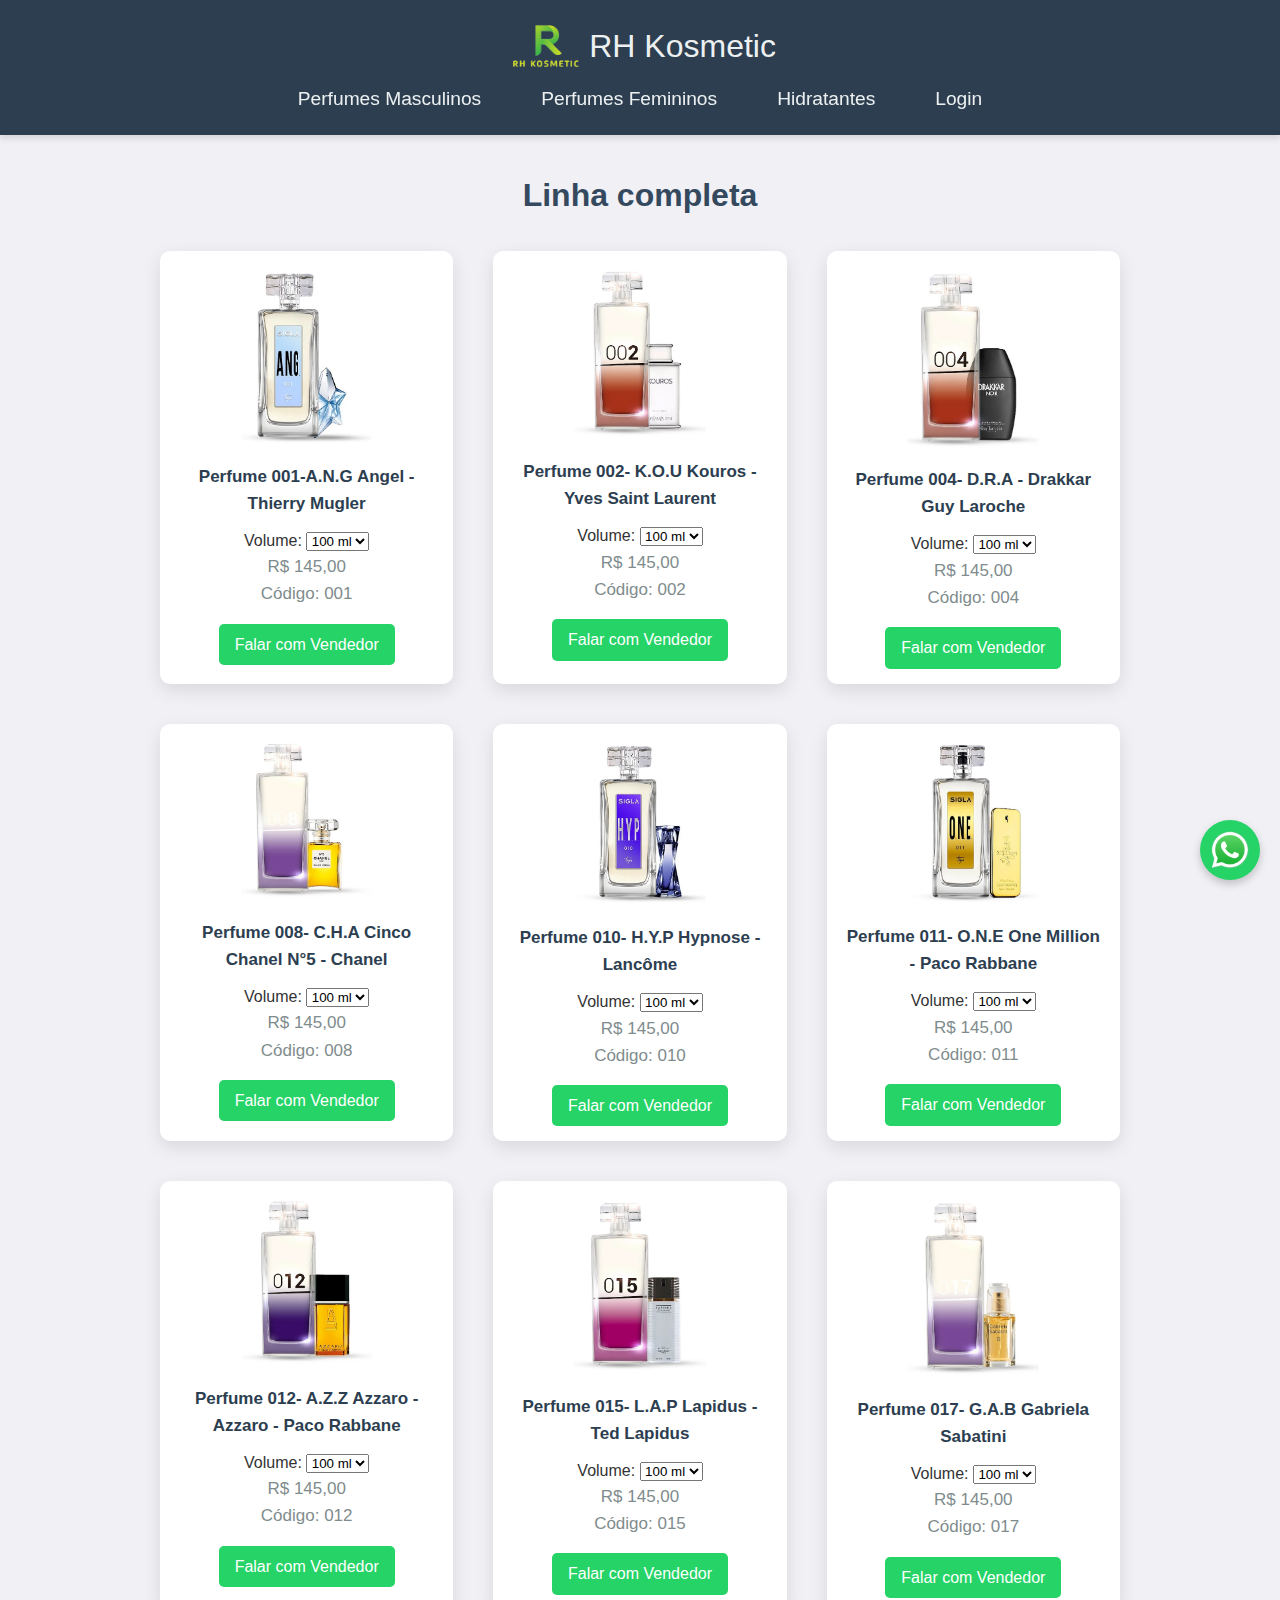
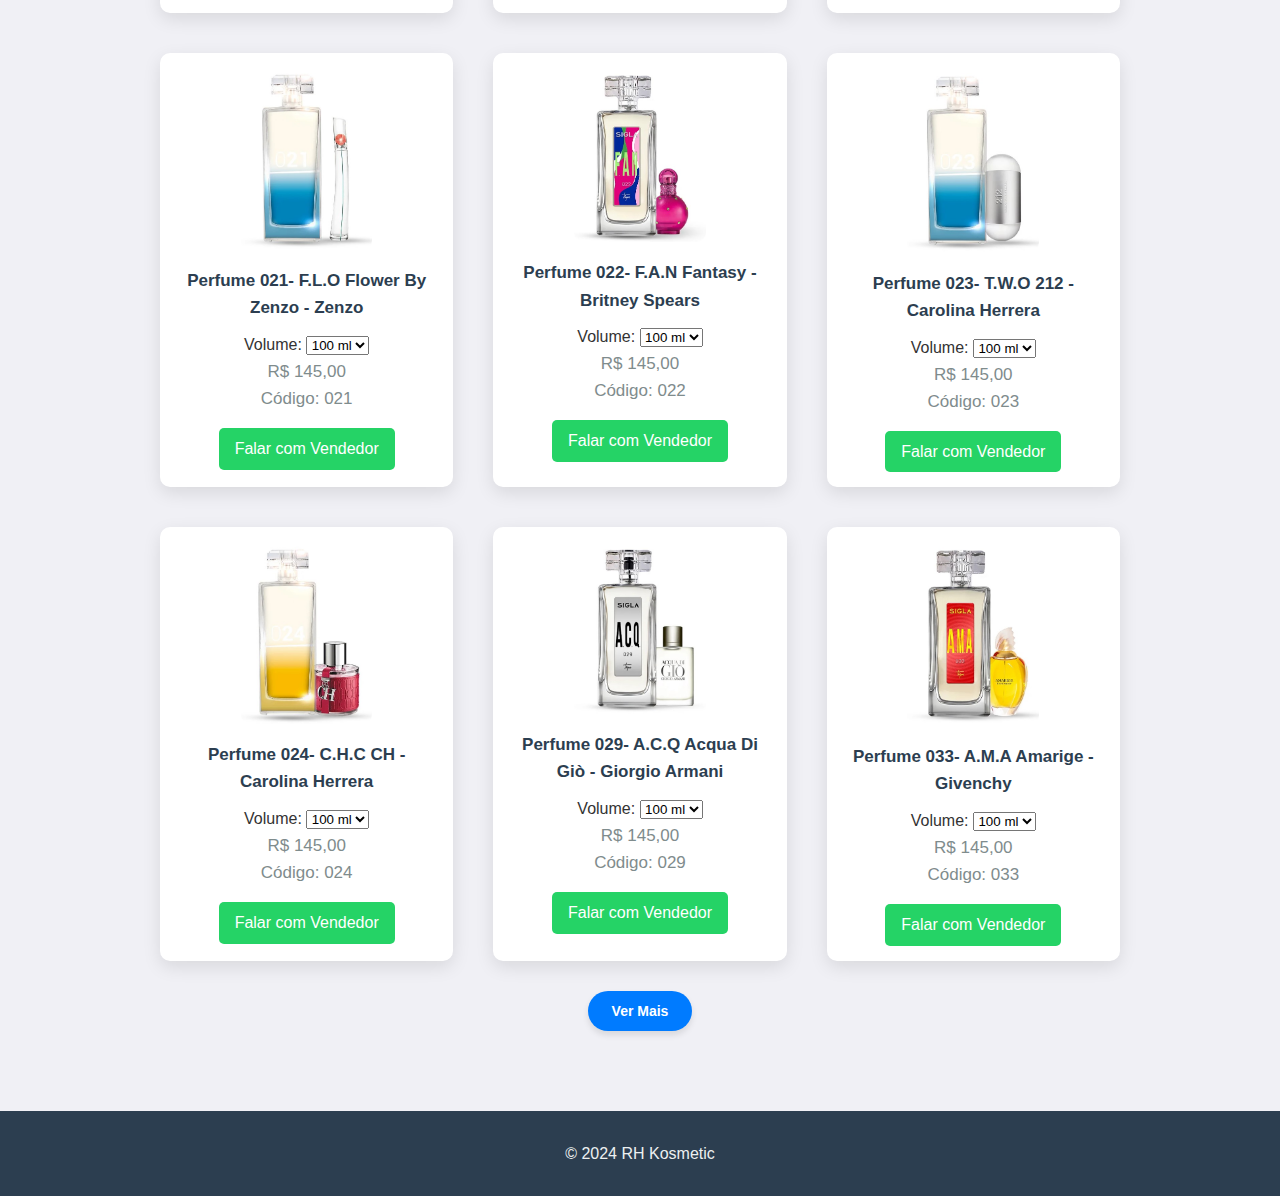
==== src/main/resources/static/index.html @ b96029eb "Primeira etapa - Cadastro de usuários" ====
<!DOCTYPE html>
<html lang="pt-BR">
<head>
    <meta charset="UTF-8">
    <meta name="viewport" content="width=device-width, initial-scale=1.0">
    <title>RH Kosmetics</title>
    <link rel="stylesheet" href="css/style.css">
    <link rel="shortcut icon" href="imagens/logo.png" type="image/x-icon">

</head>
<body>
    <header>
        <div class="logo-container">
            <img src="imagens/logo.png" alt="Logo" class="logo">
            <span class="text">RH Kosmetic</span>
        </div>
        
        <nav>
            <ul>
                <li>
                    <a href="#" class="dropdown">Perfumes Masculinos</a>
                    <ul class="dropdown-content">
                        <li><a href="masculino55.html" target="_self">55 ml</a></li>
                        <li><a href="masculino100.html" target="_self">100 ml</a></li>
                    </ul>
                </li>
                <li>
                    <a href="#" class="dropdown">Perfumes Femininos</a>
                    <ul class="dropdown-content">
                        <li><a href="feminino55.html" target="_self">55 ml</a></li>
                        <li><a href="feminino100.html" target="_self">100 ml</a></li>
                    </ul>
                </li>
                <li><a href="hidratantes.html" target="_blank">Hidratantes</a></li>

                <li><a href="login.html" target="_blank">Login</a></li>
            </ul>
        </nav>
    </header>

    <section id="mais-vendidos">
        <h2>Linha completa</h2>
        <div class="produtocontainer" id="produtos">
            <div class="produto" data-nome="Perfume 001-A.N.G Angel -Thierry Mugler">
                <img src="imagens/001-Angel.jpg" alt="Perfume 001-A.N.G Angel -Thierry Mugler">
                <h3>Perfume 001-A.N.G Angel -Thierry Mugler</h3>
                
                <label for="volume001-A.N.G Angel -Thierry Mugler">Volume:</label>
                <select id="volume001-A.N.G Angel -Thierry Mugler" onchange="atualizarPreco('preco001-A.N.G Angel -Thierry Mugler', this.value)">
                    <option value="95" style="text-align: center;">55 ml</option>
                    <option value="145" style="text-align: center;" selected>100 ml</option>
                </select>
                
                <p class="preco" id="preco001-A.N.G Angel -Thierry Mugler">R$ 145,00</p>
                <p>Código: 001</p>
                <a href="https://wa.me/5583987414640?text=Olá, tenho interesse no Perfume 001-A.N.G Angel -Thierry Mugler. Código 001." target="_blank" class="whatsapp-btn">Falar com Vendedor</a>
            </div>
    
            <div class="produto" data-nome="Perfume 002- K.O.U Kouros - Yves Saint Laurent">
                <img src="imagens/002-Kouros.jpg" alt="Perfume 002- K.O.U Kouros - Yves Saint Laurent">
                <h3>Perfume 002- K.O.U Kouros - Yves Saint Laurent</h3>
                
                <label for="volume002- K.O.U Kouros - Yves Saint Laurent">Volume:</label>
                <select id="volume002- K.O.U Kouros - Yves Saint Laurent" onchange="atualizarPreco('preco002- K.O.U Kouros - Yves Saint Laurent', this.value)">
                    <option value="95" style="text-align: center;">55 ml</option>
                    <option value="145" style="text-align: center;" selected>100 ml</option>
                </select>
                
                <p class="preco" id="preco002- K.O.U Kouros - Yves Saint Laurent">R$ 145,00</p>
                <p>Código: 002</p>
                <a href="https://wa.me/5583987414640?text=Olá, tenho interesse no Perfume 002- K.O.U Kouros - Yves Saint Laurent. Código 002." target="_blank" class="whatsapp-btn">Falar com Vendedor</a>
            </div>
    
            <div class="produto" data-nome="Perfume 004- D.R.A  - Drakkar Guy Laroche">
                <img src="imagens/004-Drakkar.jpg" alt="Perfume 004- D.R.A  - Drakkar Guy Laroche">
                <h3>Perfume 004- D.R.A  - Drakkar Guy Laroche</h3>
                
                <label for="volume004- D.R.A  - Drakkar Guy Laroche">Volume:</label>
                <select id="volume004- D.R.A  - Drakkar Guy Laroche" onchange="atualizarPreco('preco004- D.R.A  - Drakkar Guy Laroche', this.value)">
                    <option value="95" style="text-align: center;">55 ml</option>
                    <option value="145" style="text-align: center;" selected>100 ml</option>
                </select>
                
                <p class="preco" id="preco004- D.R.A  - Drakkar Guy Laroche">R$ 145,00</p>
                <p>Código: 004</p>
                <a href="https://wa.me/5583987414640?text=Olá, tenho interesse no Perfume 004- D.R.A  - Drakkar Guy Laroche. Código 004." target="_blank" class="whatsapp-btn">Falar com Vendedor</a>
            </div>
    
            <div class="produto" data-nome="Perfume 008- C.H.A Cinco Chanel N°5 - Chanel">
                <img src="imagens/008-Chanel.jpg" alt="Perfume 008- C.H.A Cinco Chanel N°5 - Chanel">
                <h3>Perfume 008- C.H.A Cinco Chanel N°5 - Chanel</h3>
                
                <label for="volume008- C.H.A Cinco Chanel N°5 - Chanel">Volume:</label>
                <select id="volume008- C.H.A Cinco Chanel N°5 - Chanel" onchange="atualizarPreco('preco008- C.H.A Cinco Chanel N°5 - Chanel', this.value)">
                    <option value="95" style="text-align: center;">55 ml</option>
                    <option value="145" style="text-align: center;" selected>100 ml</option>
                </select>
                
                <p class="preco" id="preco008- C.H.A Cinco Chanel N°5 - Chanel">R$ 145,00</p>
                <p>Código: 008</p>
                <a href="https://wa.me/5583987414640?text=Olá, tenho interesse no Perfume 008- C.H.A Cinco Chanel N°5 - Chanel. Código 008." target="_blank" class="whatsapp-btn">Falar com Vendedor</a>
            </div>
    
            <div class="produto" data-nome="Perfume 010- H.Y.P Hypnose - Lancôme">
                <img src="imagens/010-Hypnose.jpg" alt="Perfume 010- H.Y.P Hypnose - Lancôme">
                <h3>Perfume 010- H.Y.P Hypnose - Lancôme</h3>
                
                <label for="volume010- H.Y.P Hypnose - Lancôme">Volume:</label>
                <select id="volume010- H.Y.P Hypnose - Lancôme" onchange="atualizarPreco('preco010- H.Y.P Hypnose - Lancôme', this.value)">
                    <option value="95" style="text-align: center;">55 ml</option>
                    <option value="145" style="text-align: center;" selected>100 ml</option>
                </select>
                
                <p class="preco" id="preco010- H.Y.P Hypnose - Lancôme">R$ 145,00</p>
                <p>Código: 010</p>
                <a href="https://wa.me/5583987414640?text=Olá, tenho interesse no Perfume 010- H.Y.P Hypnose - Lancôme. Código 010." target="_blank" class="whatsapp-btn">Falar com Vendedor</a>
            </div>
    
            <div class="produto" data-nome="Perfume 011- O.N.E One Million - Paco Rabbane">
                <img src="imagens/011-Million.jpg" alt="Perfume 011- O.N.E One Million - Paco Rabbane">
                <h3>Perfume 011- O.N.E One Million - Paco Rabbane</h3>
                
                <label for="volume011- O.N.E One Million - Paco Rabbane">Volume:</label>
                <select id="volume011- O.N.E One Million - Paco Rabbane" onchange="atualizarPreco('preco011- O.N.E One Million - Paco Rabbane', this.value)">
                    <option value="95" style="text-align: center;">55 ml</option>
                    <option value="145" style="text-align: center;" selected>100 ml</option>
                </select>
                
                <p class="preco" id="preco011- O.N.E One Million - Paco Rabbane">R$ 145,00</p>
                <p>Código: 011</p>
                <a href="https://wa.me/5583987414640?text=Olá, tenho interesse no Perfume 011- O.N.E One Million - Paco Rabbane. Código 011." target="_blank" class="whatsapp-btn">Falar com Vendedor</a>
            </div>

            <div class="produto" data-nome="Perfume 012- A.Z.Z Azzaro - Azzaro">
                <img src="imagens/012-Azzaro.jpg" alt="Perfume 012- A.Z.Z Azzaro - Azzaro">
                <h3>Perfume 012- A.Z.Z Azzaro - Azzaro - Paco Rabbane</h3>
                
                <label for="volume012- A.Z.Z Azzaro - Azzaro - Paco Rabbane">Volume:</label>
                <select id="volume012- A.Z.Z Azzaro - Azzaro - Paco Rabbane" onchange="atualizarPreco('preco012- A.Z.Z Azzaro - Azzaro - Paco Rabbane', this.value)">
                    <option value="95" style="text-align: center;">55 ml</option>
                    <option value="145" style="text-align: center;" selected>100 ml</option>
                </select>
                
                <p class="preco" id="preco012- A.Z.Z Azzaro - Azzaro">R$ 145,00</p>
                <p>Código: 012</p>
                <a href="https://wa.me/5583987414640?text=Olá, tenho interesse no Perfume 012- A.Z.Z Azzaro - Azzaro. Código 012." target="_blank" class="whatsapp-btn">Falar com Vendedor</a>
            </div>

            <div class="produto" data-nome="Perfume 015- L.A.P Lapidus - Ted Lapidus">
                <img src="imagens/015-lapidus.jpg" alt="Perfume 015- L.A.P Lapidus - Ted Lapidus">
                <h3>Perfume 015- L.A.P Lapidus - Ted Lapidus</h3>
                
                <label for="volume015- L.A.P Lapidus - Ted Lapidus">Volume:</label>
                <select id="volume015- L.A.P Lapidus - Ted Lapidus" onchange="atualizarPreco('preco015- L.A.P Lapidus - Ted Lapidus', this.value)">
                    <option value="95" style="text-align: center;">55 ml</option>
                    <option value="145" style="text-align: center;" selected>100 ml</option>
                </select>
                
                <p class="preco" id="preco015- L.A.P Lapidus - Ted Lapidus">R$ 145,00</p>
                <p>Código: 015</p>
                <a href="https://wa.me/5583987414640?text=Olá, tenho interesse no Perfume 015- L.A.P Lapidus - Ted Lapidus. Código 015." target="_blank" class="whatsapp-btn">Falar com Vendedor</a>
            </div>

            <div class="produto" data-nome="Perfume 017- G.A.B Gabriela Sabatini">
                <img src="imagens/017-Sabatini.jpg" alt="Perfume 017- G.A.B Gabriela Sabatini">
                <h3>Perfume 017- G.A.B Gabriela Sabatini</h3>
                
                <label for="volume017- G.A.B Gabriela Sabatini">Volume:</label>
                <select id="volume017- G.A.B Gabriela Sabatini" onchange="atualizarPreco('preco017- G.A.B Gabriela Sabatini', this.value)">
                    <option value="95" style="text-align: center;">55 ml</option>
                    <option value="145" style="text-align: center;" selected>100 ml</option>
                </select>
                
                <p class="preco" id="preco017- G.A.B Gabriela Sabatini">R$ 145,00</p>
                <p>Código: 017</p>
                <a href="https://wa.me/5583987414640?text=Olá, tenho interesse no Perfume 017- G.A.B Gabriela Sabatini. Código 017." target="_blank" class="whatsapp-btn">Falar com Vendedor</a>
            </div>

            <div class="produto" data-nome="Perfume 021- F.L.O Flower By Zenzo - Zenzo">
                <img src="imagens/021-Flower.jpg" alt="Perfume 021- F.L.O Flower By Zenzo - Zenzo">
                <h3>Perfume 021- F.L.O Flower By Zenzo - Zenzo</h3>
                
                <label for="volume021- F.L.O Flower By Zenzo - Zenzo">Volume:</label>
                <select id="volume021- F.L.O Flower By Zenzo - Zenzo" onchange="atualizarPreco('preco021- F.L.O Flower By Zenzo - Zenzo', this.value)">
                    <option value="95" style="text-align: center;">55 ml</option>
                    <option value="145" style="text-align: center;" selected>100 ml</option>
                </select>
                
                <p class="preco" id="preco021- F.L.O Flower By Zenzo - Zenzo">R$ 145,00</p>
                <p>Código: 021</p>
                <a href="https://wa.me/5583987414640?text=Olá, tenho interesse no Perfume 021- F.L.O Flower By Zenzo - Zenzo. Código 021." target="_blank" class="whatsapp-btn">Falar com Vendedor</a>
            </div>

            <div class="produto" data-nome="Perfume 022- F.A.N Fantasy - Britney Spears">
                <img src="imagens/022-Fantasy.jpg" alt="Perfume 022- F.A.N Fantasy - Britney Spears">
                <h3>Perfume 022- F.A.N Fantasy - Britney Spears</h3>
                
                <label for="volume022- F.A.N Fantasy - Britney Spears">Volume:</label>
                <select id="volume022- F.A.N Fantasy - Britney Spears" onchange="atualizarPreco('preco022- F.A.N Fantasy - Britney Spears', this.value)">
                    <option value="95" style="text-align: center;">55 ml</option>
                    <option value="145" style="text-align: center;" selected>100 ml</option>
                </select>
                
                <p class="preco" id="preco022- F.A.N Fantasy - Britney Spears">R$ 145,00</p>
                <p>Código: 022</p>
                <a href="https://wa.me/5583987414640?text=Olá, tenho interesse no Perfume 022- F.A.N Fantasy - Britney Spears. Código 022." target="_blank" class="whatsapp-btn">Falar com Vendedor</a>
            </div>

            <div class="produto" data-nome="Perfume 023- T.W.O 212 - Carolina Herrera">
                <img src="imagens/023-Ch212.jpg" alt="Perfume 023- T.W.O 212 - Carolina Herrera">
                <h3>Perfume 023- T.W.O 212 - Carolina Herrera</h3>
                
                <label for="volume023- T.W.O 212 - Carolina Herrera">Volume:</label>
                <select id="volume023- T.W.O 212 - Carolina Herrera" onchange="atualizarPreco('preco023- T.W.O 212 - Carolina Herrera', this.value)">
                    <option value="95" style="text-align: center;">55 ml</option>
                    <option value="145" style="text-align: center;" selected>100 ml</option>
                </select>
                
                <p class="preco" id="preco023- T.W.O 212 - Carolina Herrera">R$ 145,00</p>
                <p>Código: 023</p>
                <a href="https://wa.me/5583987414640?text=Olá, tenho interesse no Perfume 023- T.W.O 212 - Carolina Herrera. Código 023." target="_blank" class="whatsapp-btn">Falar com Vendedor</a>
            </div>


            <div class="produto" data-nome="Perfume 024- C.H.C CH - Carolina Herrera">
                <img src="imagens/024-CH.jpg" alt="Perfume 024- C.H.C CH - Carolina Herrera">
                <h3>Perfume 024- C.H.C CH - Carolina Herrera</h3>
                
                <label for="volume024- C.H.C CH - Carolina Herrera">Volume:</label>
                <select id="volume024- C.H.C CH - Carolina Herrera" onchange="atualizarPreco('preco024- C.H.C CH - Carolina Herrera', this.value)">
                    <option value="95" style="text-align: center;">55 ml</option>
                    <option value="145" style="text-align: center;" selected>100 ml</option>
                </select>
                
                <p class="preco" id="preco024- C.H.C CH - Carolina Herrera">R$ 145,00</p>
                <p>Código: 024</p>
                <a href="https://wa.me/5583987414640?text=Olá, tenho interesse no Perfume 024- C.H.C CH - Carolina Herrera. Código 024." target="_blank" class="whatsapp-btn">Falar com Vendedor</a>
            </div>


            <div class="produto" data-nome="Perfume 029- A.C.Q Acqua Di Giò - Giorgio Armani">
                <img src="imagens/029-Acqua.jpg" alt="Perfume 029- A.C.Q Acqua Di Giò - Giorgio Armani">
                <h3>Perfume 029- A.C.Q Acqua Di Giò - Giorgio Armani</h3>
                
                <label for="volume029- A.C.Q Acqua Di Giò - Giorgio Armani">Volume:</label>
                <select id="volume029- A.C.Q Acqua Di Giò - Giorgio Armani" onchange="atualizarPreco('preco029- A.C.Q Acqua Di Giò - Giorgio Armani', this.value)">
                    <option value="95" style="text-align: center;">55 ml</option>
                    <option value="145" style="text-align: center;" selected>100 ml</option>
                </select>
                
                <p class="preco" id="preco029- A.C.Q Acqua Di Giò - Giorgio Armani">R$ 145,00</p>
                <p>Código: 029</p>
                <a href="https://wa.me/5583987414640?text=Olá, tenho interesse no Perfume 029- A.C.Q Acqua Di Giò - Giorgio Armani. Código 029." target="_blank" class="whatsapp-btn">Falar com Vendedor</a>
            </div>

            <div class="produto" data-nome="Perfume 033- A.M.A Amarige -  Givenchy">
                <img src="imagens/033-Amarige.jpg" alt="Perfume 033- A.M.A Amarige -  Givenchy">
                <h3>Perfume 033- A.M.A Amarige -  Givenchy</h3>
                
                <label for="volume033- A.M.A Amarige -  Givenchy">Volume:</label>
                <select id="volume033- A.M.A Amarige -  Givenchy" onchange="atualizarPreco('preco033- A.M.A Amarige -  Givenchy', this.value)">
                    <option value="95" style="text-align: center;">55 ml</option>
                    <option value="145" style="text-align: center;" selected>100 ml</option>
                </select>
                
                <p class="preco" id="preco033- A.M.A Amarige -  Givenchy">R$ 145,00</p>
                <p>Código: 033</p>
                <a href="https://wa.me/5583987414640?text=Olá, tenho interesse no Perfume 033- A.M.A Amarige -  Givenchy. Código 033." target="_blank" class="whatsapp-btn">Falar com Vendedor</a>
            </div>

            <div class="produto" data-nome="Perfume 034- D.O.L Light Blue - Dolce & Gabbana">
                <img src="imagens/034-LightBlue.jpg" alt="Perfume 034- D.O.L Light Blue - Dolce & Gabbana">
                <h3>Perfume 034- D.O.L Light Blue - Dolce & Gabbana</h3>
                
                <label for="volume034- D.O.L Light Blue - Dolce & Gabbana">Volume:</label>
                <select id="volume034- D.O.L Light Blue - Dolce & Gabbana" onchange="atualizarPreco('preco034- D.O.L Light Blue - Dolce & Gabbana', this.value)">
                    <option value="95" style="text-align: center;">55 ml</option>
                    <option value="145" style="text-align: center;" selected>100 ml</option>
                </select>
                
                <p class="preco" id="preco034- D.O.L Light Blue - Dolce & Gabbana">R$ 145,00</p>
                <p>Código: 034</p>
                <a href="https://wa.me/5583987414640?text=Olá, tenho interesse no Perfume 034- D.O.L Light Blue - Dolce & Gabbana. Código 034." target="_blank" class="whatsapp-btn">Falar com Vendedor</a>
            </div>

            <div class="produto" data-nome="Perfume 036- M.A.L Vinturi - Malbec">
                <img src="imagens/036-Malbec.jpg" alt="Perfume 036- M.A.L Vinturi - Malbec">
                <h3>Perfume 036- M.A.L Vinturi - Malbec</h3>
                
                <label for="volume036- M.A.L Vinturi - Malbec">Volume:</label>
                <select id="volume036- M.A.L Vinturi - Malbec" onchange="atualizarPreco('preco036- M.A.L Vinturi - Malbec', this.value)">
                    <option value="95" style="text-align: center;">55 ml</option>
                    <option value="145" style="text-align: center;" selected>100 ml</option>
                </select>
                
                <p class="preco" id="preco036- M.A.L Vinturi - Malbec">R$ 145,00</p>
                <p>Código: 036</p>
                <a href="https://wa.me/5583987414640?text=Olá, tenho interesse no Perfume 036- M.A.L Vinturi - Malbec. Código 036." target="_blank" class="whatsapp-btn">Falar com Vendedor</a>
            </div>

            <div class="produto" data-nome="Perfume 037- C.K.O Ck one - Calvin Klein">
                <img src="imagens/037-CkOne.jpg" alt="Perfume037- C.K.O Ck one - Calvin Klein">
                <h3>Perfume 037- C.K.O Ck one - Calvin Klein</h3>
                
                <label for="volume037- C.K.O Ck one - Calvin Klein">Volume:</label>
                <select id="volume037- C.K.O Ck one - Calvin Klein" onchange="atualizarPreco('preco037- C.K.O Ck one - Calvin Klein', this.value)">
                    <option value="95" style="text-align: center;">55 ml</option>
                    <option value="145" style="text-align: center;" selected>100 ml</option>
                </select>
                
                <p class="preco" id="preco037- C.K.O Ck one - Calvin Klein">R$ 145,00</p>
                <p>Código: 037</p>
                <a href="https://wa.me/5583987414640?text=Olá, tenho interesse no Perfume 037- C.K.O Ck one - Calvin Klein. Código 037." target="_blank" class="whatsapp-btn">Falar com Vendedor</a>
            </div>

            <div class="produto" data-nome="Perfume 039- A.R.M Black Code - Giorgio Armani">
                <img src="imagens/039-BlackCode.jpg" alt="Perfume039- A.R.M Black Code - Giorgio Armani">
                <h3>Perfume 039- A.R.M Black Code - Giorgio Armani</h3>
                
                <label for="volume039- A.R.M Black Code - Giorgio Armani">Volume:</label>
                <select id="volume039- A.R.M Black Code - Giorgio Armani" onchange="atualizarPreco('preco039- A.R.M Black Code - Giorgio Armani', this.value)">
                    <option value="95" style="text-align: center;">55 ml</option>
                    <option value="145" style="text-align: center;" selected>100 ml</option>
                </select>
                
                <p class="preco" id="preco039- A.R.M Black Code - Giorgio Armani">R$ 145,00</p>
                <p>Código: 039</p>
                <a href="https://wa.me/5583987414640?text=Olá, tenho interesse no Perfume 039- A.R.M Black Code - Giorgio Armani. Código 039." target="_blank" class="whatsapp-btn">Falar com Vendedor</a>
            </div>

            <div class="produto" data-nome="Perfume 040- A.R.M Armani - Giorgio Armani">
                <img src="imagens/040-Armani.jpg" alt="Perfume040- A.R.M Armani - Giorgio Armani">
                <h3>Perfume 040- A.R.M Armani - Giorgio Armani</h3>
                
                <label for="volume040- A.R.M Armani - Giorgio Armani">Volume:</label>
                <select id="volume040- A.R.M Armani - Giorgio Armani" onchange="atualizarPreco('preco040- A.R.M Armani - Giorgio Armani', this.value)">
                    <option value="95" style="text-align: center;">55 ml</option>
                    <option value="145" style="text-align: center;" selected>100 ml</option>
                </select>
                
                <p class="preco" id="preco040- A.R.M Armani - Giorgio Armani">R$ 145,00</p>
                <p>Código: 040</p>
                <a href="https://wa.me/5583987414640?text=Olá, tenho interesse no Perfume 040- A.R.M Armani - Giorgio Armani. Código 040." target="_blank" class="whatsapp-btn">Falar com Vendedor</a>
            </div>

            <div class="produto" data-nome="Perfume 041- A.R.M Armani Code - Giorgio Armani">
                <img src="imagens/041-ArmaniCode.jpg" alt="Perfume041- A.R.M Armani Code - Giorgio Armani">
                <h3>Perfume 041- A.R.M Armani Code - Giorgio Armani</h3>
                
                <label for="volume041- A.R.M Armani Code - Giorgio Armani">Volume:</label>
                <select id="volume041- A.R.M Armani Code - Giorgio Armani" onchange="atualizarPreco('preco041- A.R.M Armani Code - Giorgio Armani', this.value)">
                    <option value="95" style="text-align: center;">55 ml</option>
                    <option value="145" style="text-align: center;" selected>100 ml</option>
                </select>
                
                <p class="preco" id="preco041- A.R.M Armani Code - Giorgio Armani">R$ 145,00</p>
                <p>Código: 041</p>
                <a href="https://wa.me/5583987414640?text=Olá, tenho interesse no Perfume 041- A.R.M Armani Code - Giorgio Armani. Código 041." target="_blank" class="whatsapp-btn">Falar com Vendedor</a>
            </div>

            <div class="produto" data-nome="Perfume 046- E.T.E Man Eternity - Calvin Klein">
                <img src="imagens/046-Eternity.jpg" alt="Perfume046- E.T.E Man Eternity - Calvin Klein">
                <h3>Perfume 046- E.T.E Man Eternity - Calvin Klein</h3>
                
                <label for="volume046- E.T.E Man Eternity - Calvin Klein">Volume:</label>
                <select id="volume046- E.T.E Man Eternity - Calvin Klein" onchange="atualizarPreco('preco046- E.T.E Man Eternity - Calvin Klein', this.value)">
                    <option value="95" style="text-align: center;">55 ml</option>
                    <option value="145" style="text-align: center;" selected>100 ml</option>
                </select>
                
                <p class="preco" id="preco046- E.T.E Man Eternity - Calvin Klein">R$ 145,00</p>
                <p>Código: 046</p>
                <a href="https://wa.me/5583987414640?text=Olá, tenho interesse no Perfume 046- E.T.E Man Eternity - Calvin Klein. Código 046." target="_blank" class="whatsapp-btn">Falar com Vendedor</a>
            </div>

            <div class="produto" data-nome="Perfume 047- A.N.I Animale - Animale">
                <img src="imagens/047-Animale.jpg" alt="Perfume047- A.N.I Animale - Animale">
                <h3>Perfume 047- A.N.I Animale - Animale</h3>
                
                <label for="volume047- A.N.I Animale - Animale">Volume:</label>
                <select id="volume047- A.N.I Animale - Animale" onchange="atualizarPreco('preco047- A.N.I Animale - Animale', this.value)">
                    <option value="95" style="text-align: center;">55 ml</option>
                    <option value="145" style="text-align: center;" selected>100 ml</option>
                </select>
                
                <p class="preco" id="preco047- A.N.I Animale - Animale">R$ 145,00</p>
                <p>Código: 047</p>
                <a href="https://wa.me/5583987414640?text=Olá, tenho interesse no Perfume 047- A.N.I Animale - Animale. Código 047." target="_blank" class="whatsapp-btn">Falar com Vendedor</a>
            </div>

            <div class="produto" data-nome="Perfume 048- B.O.S Boss - Hugo Boss">
                <img src="imagens/048-Boss.jpg" alt="Perfume048- B.O.S Boss - Hugo Boss">
                <h3>Perfume 048- B.O.S Boss - Hugo Boss</h3>
                
                <label for="volume048- B.O.S Boss - Hugo Boss">Volume:</label>
                <select id="volume048- B.O.S Boss - Hugo Boss" onchange="atualizarPreco('preco048- B.O.S Boss - Hugo Boss', this.value)">
                    <option value="95" style="text-align: center;">55 ml</option>
                    <option value="145" style="text-align: center;" selected>100 ml</option>
                </select>
                
                <p class="preco" id="preco048- B.O.S Boss - Hugo Boss">R$ 145,00</p>
                <p>Código: 048</p>
                <a href="https://wa.me/5583987414640?text=Olá, tenho interesse no Perfume 048- B.O.S Boss - Hugo Boss. Código 048." target="_blank" class="whatsapp-btn">Falar com Vendedor</a>
            </div>

            <div class="produto" data-nome="Perfume 049- P.O.L Polo Blue - Ralph Lauren">
                <img src="imagens/049-PoloBlue.jpg" alt="Perfume049- P.O.L Polo Blue - Ralph Lauren">
                <h3>Perfume 049- P.O.L Polo Blue - Ralph Lauren</h3>
                
                <label for="volume049- P.O.L Polo Blue - Ralph Lauren">Volume:</label>
                <select id="volume049- P.O.L Polo Blue - Ralph Lauren" onchange="atualizarPreco('preco049- P.O.L Polo Blue - Ralph Lauren', this.value)">
                    <option value="95" style="text-align: center;">55 ml</option>
                    <option value="145" style="text-align: center;" selected>100 ml</option>
                </select>
                
                <p class="preco" id="preco049- P.O.L Polo Blue - Ralph Lauren">R$ 145,00</p>
                <p>Código: 049</p>
                <a href="https://wa.me/5583987414640?text=Olá, tenho interesse no Perfume 049- P.O.L Polo Blue - Ralph Lauren. Código 049." target="_blank" class="whatsapp-btn">Falar com Vendedor</a>
            </div>

            <div class="produto" data-nome="Perfume 050- P.O.L Polo Sport - Ralph Lauren">
                <img src="imagens/050-PoloSport.jpg" alt="Perfume050- P.O.L Polo Sport - Ralph Lauren">
                <h3>Perfume 050- P.O.L Polo Sport - Ralph Lauren</h3>
                
                <label for="volume050- P.O.L Polo Sport - Ralph Lauren">Volume:</label>
                <select id="volume050- P.O.L Polo Sport - Ralph Lauren" onchange="atualizarPreco('preco050- P.O.L Polo Sport - Ralph Lauren', this.value)">
                    <option value="95" style="text-align: center;">55 ml</option>
                    <option value="145" style="text-align: center;" selected>100 ml</option>
                </select>
                
                <p class="preco" id="preco050- P.O.L Polo Sport - Ralph Lauren">R$ 145,00</p>
                <p>Código: 050</p>
                <a href="https://wa.me/5583987414640?text=Olá, tenho interesse no Perfume 050- P.O.L Polo Sport - Ralph Lauren. Código 050." target="_blank" class="whatsapp-btn">Falar com Vendedor</a>
            </div>

            <div class="produto" data-nome="Perfume 052- P.O.L Polo Red - Ralph Lauren">
                <img src="imagens/052-PoloRed.jpg" alt="Perfume052- P.O.L Polo Red - Ralph Lauren">
                <h3>Perfume 052- P.O.L Polo Red - Ralph Lauren</h3>
                
                <label for="volume052- P.O.L Polo Red - Ralph Lauren">Volume:</label>
                <select id="volume052- P.O.L Polo Red - Ralph Lauren" onchange="atualizarPreco('preco052- P.O.L Polo Red - Ralph Lauren', this.value)">
                    <option value="95" style="text-align: center;">55 ml</option>
                    <option value="145" style="text-align: center;" selected>100 ml</option>
                </select>
                
                <p class="preco" id="preco052- P.O.L Polo Red - Ralph Lauren">R$ 145,00</p>
                <p>Código: 052</p>
                <a href="https://wa.me/5583987414640?text=Olá, tenho interesse no Perfume 052- P.O.L Polo Red - Ralph Lauren. Código 052." target="_blank" class="whatsapp-btn">Falar com Vendedor</a>
            </div>


            <div class="produto" data-nome="Perfume 053- P.O.L Polo Verde - Ralph Lauren">
                <img src="imagens/053-PoloVerde.jpg" alt="Perfume053- P.O.L Polo Verde - Ralph Lauren">
                <h3>Perfume 053- P.O.L Polo Verde - Ralph Lauren</h3>
                
                <label for="volume053- P.O.L Polo Verde - Ralph Lauren">Volume:</label>
                <select id="volume053- P.O.L Polo Verde - Ralph Lauren" onchange="atualizarPreco('preco053- P.O.L Polo Verde - Ralph Lauren', this.value)">
                    <option value="95" style="text-align: center;">55 ml</option>
                    <option value="145" style="text-align: center;" selected>100 ml</option>
                </select>
                
                <p class="preco" id="preco052- P.O.L Polo Red - Ralph Lauren">R$ 145,00</p>
                <p>Código: 053</p>
                <a href="https://wa.me/5583987414640?text=Olá, tenho interesse no Perfume 053- P.O.L Polo Verde - Ralph Lauren. Código 053." target="_blank" class="whatsapp-btn">Falar com Vendedor</a>
            </div>



            <div class="produto" data-nome="Perfume 054- F.E.R Ferrari Black - Ferrari">
                <img src="imagens/054-FerrariBlack.jpg" alt="Perfume054- F.E.R Ferrari Black - Ferrari">
                <h3>Perfume 054- F.E.R Ferrari Black - Ferrari</h3>
                
                <label for="volume054- F.E.R Ferrari Black - Ferrari">Volume:</label>
                <select id="volume054- F.E.R Ferrari Black - Ferrari" onchange="atualizarPreco('preco054- F.E.R Ferrari Black - Ferrari', this.value)">
                    <option value="95" style="text-align: center;">55 ml</option>
                    <option value="145" style="text-align: center;" selected>100 ml</option>
                </select>
                
                <p class="preco" id="preco054- F.E.R Ferrari Black - Ferrari">R$ 145,00</p>
                <p>Código: 054</p>
                <a href="https://wa.me/5583987414640?text=Olá, tenho interesse no Perfume 054- F.E.R Ferrari Black - Ferrari. Código 054." target="_blank" class="whatsapp-btn">Falar com Vendedor</a>
            </div>

            <div class="produto" data-nome="Perfume 055- F.E.R Ferrari Red - Ferrari">
                <img src="imagens/055-FerrariRed.jpg" alt="Perfume055- F.E.R Ferrari Red - Ferrari">
                <h3>Perfume 055- F.E.R Ferrari Red - Ferrari</h3>
                
                <label for="volume055- F.E.R Ferrari Red - Ferrari">Volume:</label>
                <select id="volume055- F.E.R Ferrari Red - Ferrari" onchange="atualizarPreco('preco055- F.E.R Ferrari Red - Ferrari', this.value)">
                    <option value="95" style="text-align: center;">55 ml</option>
                    <option value="145" style="text-align: center;" selected>100 ml</option>
                </select>
                
                <p class="preco" id="preco055- F.E.R Ferrari Red - Ferrari">R$ 145,00</p>
                <p>Código: 055</p>
                <a href="https://wa.me/5583987414640?text=Olá, tenho interesse no Perfume 055- F.E.R Ferrari Red - Ferrari. Código 055." target="_blank" class="whatsapp-btn">Falar com Vendedor</a>
            </div>

            <div class="produto" data-nome="Perfume 059- L.A.C Lacoste Blanc - Lacoste">
                <img src="imagens/059-LacostBlanc.jpg" alt="Perfume059- L.A.C Lacoste Blanc - Lacoste">
                <h3>Perfume 059- L.A.C Lacoste Blanc - Lacoste</h3>
                
                <label for="volume059- L.A.C Lacoste Blanc - Lacoste">Volume:</label>
                <select id="volume059- L.A.C Lacoste Blanc - Lacoste" onchange="atualizarPreco('preco059- L.A.C Lacoste Blanc - Lacoste', this.value)">
                    <option value="95" style="text-align: center;">55 ml</option>
                    <option value="145" style="text-align: center;" selected>100 ml</option>
                </select>
                
                <p class="preco" id="preco059- L.A.C Lacoste Blanc - Lacoste">R$ 145,00</p>
                <p>Código: 059</p>
                <a href="https://wa.me/5583987414640?text=Olá, tenho interesse no Perfume 059- L.A.C Lacoste Blanc - Lacoste. Código 059." target="_blank" class="whatsapp-btn">Falar com Vendedor</a>
            </div>

            <div class="produto" data-nome="Perfume 060- J.O.O Joop Night Flight - Joop">
                <img src="imagens/060-Joop.jpg" alt="Perfume060- J.O.O Joop Night Flight - Joop">
                <h3>Perfume 060- J.O.O Joop Night Flight - Joop</h3>
                
                <label for="volume060- J.O.O Joop Night Flight - Joop">Volume:</label>
                <select id="volume060- J.O.O Joop Night Flight - Joop" onchange="atualizarPreco('preco060- J.O.O Joop Night Flight - Joop', this.value)">
                    <option value="95" style="text-align: center;">55 ml</option>
                    <option value="145" style="text-align: center;" selected>100 ml</option>
                </select>
                
                <p class="preco" id="preco060- J.O.O Joop Night Flight - Joop">R$ 145,00</p>
                <p>Código: 060</p>
                <a href="https://wa.me/5583987414640?text=Olá, tenho interesse no Perfume 060- J.O.O Joop Night Flight - Joop. Código 060." target="_blank" class="whatsapp-btn">Falar com Vendedor</a>
            </div>


            <div class="produto" data-nome="Perfume 061- J.O.O Joop Homme - Joop">
                <img src="imagens/061-JoopHomme.jpg" alt="Perfume061- J.O.O Joop Homme - Joop">
                <h3>Perfume 061- J.O.O Joop Homme - Joop</h3>
                
                <label for="volume061- J.O.O Joop Homme - Joop">Volume:</label>
                <select id="volume061- J.O.O Joop Homme - Joop" onchange="atualizarPreco('preco061- J.O.O Joop Homme - Joop', this.value)">
                    <option value="95" style="text-align: center;">55 ml</option>
                    <option value="145" style="text-align: center;" selected>100 ml</option>
                </select>
                
                <p class="preco" id="preco061- J.O.O Joop Homme - Joop">R$ 145,00</p>
                <p>Código: 061</p>
                <a href="https://wa.me/5583987414640?text=Olá, tenho interesse no Perfume 061- J.O.O Joop Homme - Joop. Código 061." target="_blank" class="whatsapp-btn">Falar com Vendedor</a>
            </div>


            <div class="produto" data-nome="Perfume 071- E.T.E Eternity - Calvin Klein">
                <img src="imagens/071-Eternity.jpg" alt="Perfume071- E.T.E Eternity - Calvin Klein">
                <h3>Perfume 071- E.T.E Eternity - Calvin Klein</h3>
                
                <label for="volume071- E.T.E Eternity - Calvin Klein">Volume:</label>
                <select id="volume071- E.T.E Eternity - Calvin Klein" onchange="atualizarPreco('preco071- E.T.E Eternity - Calvin Klein', this.value)">
                    <option value="95" style="text-align: center;">55 ml</option>
                    <option value="145" style="text-align: center;" selected>100 ml</option>
                </select>
                
                <p class="preco" id="preco071- E.T.E Eternity - Calvin Klein">R$ 145,00</p>
                <p>Código: 071</p>
                <a href="https://wa.me/5583987414640?text=Olá, tenho interesse no Perfume 071- E.T.E Eternity - Calvin Klein. Código 071." target="_blank" class="whatsapp-btn">Falar com Vendedor</a>
            </div>



            <div class="produto" data-nome="Perfume 073- B.R.E Break Line - Hollister">
                <img src="imagens/073-Break.jpg" alt="Perfume073- B.R.E Break Line - Hollister">
                <h3>Perfume 073- B.R.E Break Line - Hollister</h3>
                
                <label for="volume073- B.R.E Break Line - Hollister">Volume:</label>
                <select id="volume073- B.R.E Break Line - Hollister" onchange="atualizarPreco('preco073- B.R.E Break Line - Hollister', this.value)">
                    <option value="95" style="text-align: center;">55 ml</option>
                    <option value="145" style="text-align: center;" selected>100 ml</option>
                </select>
                
                <p class="preco" id="preco073- B.R.E Break Line - Hollister">R$ 145,00</p>
                <p>Código: 073</p>
                <a href="https://wa.me/5583987414640?text=Olá, tenho interesse no Perfume 073- B.R.E Break Line - Hollister. Código 073." target="_blank" class="whatsapp-btn">Falar com Vendedor</a>
            </div>

            <div class="produto" data-nome="Perfume 074- L.A.V La Vie Est Belle - Lancôme">
                <img src="imagens/074-Belle.jpg" alt="Perfume074- L.A.V La Vie Est Belle - Lancôme">
                <h3>Perfume 074- L.A.V La Vie Est Belle - Lancôme</h3>
                
                <label for="volume074- L.A.V La Vie Est Belle - Lancôme">Volume:</label>
                <select id="volume074- L.A.V La Vie Est Belle - Lancôme" onchange="atualizarPreco('preco074- L.A.V La Vie Est Belle - Lancôme', this.value)">
                    <option value="95" style="text-align: center;">55 ml</option>
                    <option value="145" style="text-align: center;" selected>100 ml</option>
                </select>
                
                <p class="preco" id="preco074- L.A.V La Vie Est Belle - Lancôme">R$ 145,00</p>
                <p>Código: 074</p>
                <a href="https://wa.me/5583987414640?text=Olá, tenho interesse no Perfume 074- L.A.V La Vie Est Belle - Lancôme. Código 074." target="_blank" class="whatsapp-btn">Falar com Vendedor</a>
            </div>
            
            <div class="produto" data-nome="Perfume 075- A.N.A Anais Anais - Cacharel">
                <img src="imagens/075-Anais.jpg" alt="Perfume075- A.N.A Anais Anais - Cacharel">
                <h3>Perfume 075- A.N.A Anais Anais - Cacharel</h3>
                
                <label for="volume075- A.N.A Anais Anais - Cacharel">Volume:</label>
                <select id="volume075- A.N.A Anais Anais - Cacharel" onchange="atualizarPreco('preco075- A.N.A Anais Anais - Cacharel', this.value)">
                    <option value="95" style="text-align: center;">55 ml</option>
                    <option value="145" style="text-align: center;" selected>100 ml</option>
                </select>
                
                <p class="preco" id="preco075- A.N.A Anais Anais - Cacharel">R$ 145,00</p>
                <p>Código: 075</p>
                <a href="https://wa.me/5583987414640?text=Olá, tenho interesse no Perfume 075- A.N.A Anais Anais - Cacharel. Código 075." target="_blank" class="whatsapp-btn">Falar com Vendedor</a>
            </div>

            <div class="produto" data-nome="Perfume 076- L.I.L Lirius - Lily">
                <img src="imagens/076-Lily.jpg" alt="Perfume076- L.I.L Lirius - Lily">
                <h3>Perfume 076- L.I.L Lirius - Lily</h3>
                
                <label for="volume076- L.I.L Lirius - Lily">Volume:</label>
                <select id="volume076- L.I.L Lirius - Lily" onchange="atualizarPreco('preco076- L.I.L Lirius - Lily', this.value)">
                    <option value="95" style="text-align: center;">55 ml</option>
                    <option value="145" style="text-align: center;" selected>100 ml</option>
                </select>
                
                <p class="preco" id="preco076- L.I.L Lirius - Lily">R$ 145,00</p>
                <p>Código: 076</p>
                <a href="https://wa.me/5583987414640?text=Olá, tenho interesse no Perfume 076- L.I.L Lirius - Lily. Código 076." target="_blank" class="whatsapp-btn">Falar com Vendedor</a>
            </div>

            <div class="produto" data-nome="Perfume 077- C.K.B Ck Be - Calvin Klein">
                <img src="imagens/077-CkBe.jpg" alt="Perfume077- C.K.B Ck Be - Calvin Klein">
                <h3>Perfume 077- C.K.B Ck Be - Calvin Klein</h3>
                
                <label for="volume077- C.K.B Ck Be - Calvin Klein">Volume:</label>
                <select id="volume077- C.K.B Ck Be - Calvin Klein" onchange="atualizarPreco('preco077- C.K.B Ck Be - Calvin Klein', this.value)">
                    <option value="95" style="text-align: center;">55 ml</option>
                    <option value="145" style="text-align: center;" selected>100 ml</option>
                </select>
                
                <p class="preco" id="preco077- C.K.B Ck Be - Calvin Klein">R$ 145,00</p>
                <p>Código: 077</p>
                <a href="https://wa.me/5583987414640?text=Olá, tenho interesse no Perfume 077- C.K.B Ck Be - Calvin Klein. Código 077." target="_blank" class="whatsapp-btn">Falar com Vendedor</a>
            </div>

            <div class="produto" data-nome="Perfume 078- E.U.P Man Euphoria - Calvin Klein">
                <img src="imagens/078-Euphoria.jpg" alt="Perfume078- E.U.P Man Euphoria - Calvin Klein">
                <h3>Perfume 078- E.U.P Man Euphoria - Calvin Klein</h3>
                
                <label for="volume078- E.U.P Man Euphoria - Calvin Klein">Volume:</label>
                <select id="volume078- E.U.P Man Euphoria - Calvin Klein" onchange="atualizarPreco('preco078- E.U.P Man Euphoria - Calvin Klein', this.value)">
                    <option value="95" style="text-align: center;">55 ml</option>
                    <option value="145" style="text-align: center;" selected>100 ml</option>
                </select>
                
                <p class="preco" id="preco078- E.U.P Man Euphoria - Calvin Klein">R$ 145,00</p>
                <p>Código: 078</p>
                <a href="https://wa.me/5583987414640?text=Olá, tenho interesse no Perfume 078- E.U.P Man Euphoria - Calvin Klein. Código 078." target="_blank" class="whatsapp-btn">Falar com Vendedor</a>
            </div>

            <div class="produto" data-nome="Perfume 079- E.U.P Euphoria - Calvin Klein">
                <img src="imagens/079-Euphoria.jpg" alt="Perfume079- E.U.P Euphoria - Calvin Klein">
                <h3>Perfume 079- E.U.P Euphoria - Calvin Klein</h3>
                
                <label for="volume079- E.U.P Euphoria - Calvin Klein">Volume:</label>
                <select id="volume079- E.U.P Euphoria - Calvin Klein" onchange="atualizarPreco('preco079- E.U.P Euphoria - Calvin Klein', this.value)">
                    <option value="95" style="text-align: center;">55 ml</option>
                    <option value="145" style="text-align: center;" selected>100 ml</option>
                </select>
                
                <p class="preco" id="preco079- E.U.P Euphoria - Calvin Klein">R$ 145,00</p>
                <p>Código: 079</p>
                <a href="https://wa.me/5583987414640?text=Olá, tenho interesse no Perfume 079- E.U.P Euphoria - Calvin Klein. Código 079." target="_blank" class="whatsapp-btn">Falar com Vendedor</a>
            </div>

            <div class="produto" data-nome="Perfume 080- L.A.D Lady Million - Paco Rabanne">
                <img src="imagens/080-LadyMillion.jpg" alt="Perfume080- L.A.D Lady Million - Paco Rabanne">
                <h3>Perfume 080- L.A.D Lady Million - Paco Rabanne</h3>
                
                <label for="volume080- L.A.D Lady Million - Paco Rabanne">Volume:</label>
                <select id="volume080- L.A.D Lady Million - Paco Rabanne" onchange="atualizarPreco('preco080- L.A.D Lady Million - Paco Rabanne', this.value)">
                    <option value="95" style="text-align: center;">55 ml</option>
                    <option value="145" style="text-align: center;" selected>100 ml</option>
                </select>
                
                <p class="preco" id="preco080- L.A.D Lady Million - Paco Rabanne">R$ 145,00</p>
                <p>Código: 080</p>
                <a href="https://wa.me/5583987414640?text=Olá, tenho interesse no Perfume 080- L.A.D Lady Million - Paco Rabanne. Código 080." target="_blank" class="whatsapp-btn">Falar com Vendedor</a>
            </div>

            <div class="produto" data-nome="Perfume 081- A.L.L Allure Sport - Chanel">
                <img src="imagens/081-Alluresport.jpg" alt="Perfume081- A.L.L Allure Sport - Chanel">
                <h3>Perfume 081- A.L.L Allure Sport - Chanel</h3>
                
                <label for="volume081- A.L.L Allure Sport - Chanel">Volume:</label>
                <select id="volume081- A.L.L Allure Sport - Chanel" onchange="atualizarPreco('preco081- A.L.L Allure Sport - Chanel', this.value)">
                    <option value="95" style="text-align: center;">55 ml</option>
                    <option value="145" style="text-align: center;" selected>100 ml</option>
                </select>
                
                <p class="preco" id="preco081- A.L.L Allure Sport - Chanel">R$ 145,00</p>
                <p>Código: 081</p>
                <a href="https://wa.me/5583987414640?text=Olá, tenho interesse no Perfume 081- A.L.L Allure Sport - Chanel. Código 081." target="_blank" class="whatsapp-btn">Falar com Vendedor</a>
            </div>

            <div class="produto" data-nome="Perfume 083- I.N.V Invictus - Paco Rabanne">
                <img src="imagens/083-Invictus.jpg" alt="Perfume083- I.N.V Invictus - Paco Rabanne">
                <h3>Perfume 083- I.N.V Invictus - Paco Rabanne</h3>
                
                <label for="volume083- I.N.V Invictus - Paco Rabanne">Volume:</label>
                <select id="volume083- I.N.V Invictus - Paco Rabanne" onchange="atualizarPreco('preco083- I.N.V Invictus - Paco Rabanne', this.value)">
                    <option value="95" style="text-align: center;">55 ml</option>
                    <option value="145" style="text-align: center;" selected>100 ml</option>
                </select>
                
                <p class="preco" id="preco083- I.N.V Invictus - Paco Rabanne">R$ 145,00</p>
                <p>Código: 083</p>
                <a href="https://wa.me/5583987414640?text=Olá, tenho interesse no Perfume 083- I.N.V Invictus - Paco Rabanne. Código 083." target="_blank" class="whatsapp-btn">Falar com Vendedor</a>
            </div>

            <div class="produto" data-nome="Perfume 084- D.O.L Pour Homme - Dolce & Gabbana">
                <img src="imagens/084-PourHomme.jpg" alt="Perfume084- D.O.L Pour Homme - Dolce & Gabbana">
                <h3>Perfume 084- D.O.L Pour Homme - Dolce & Gabbana</h3>
                
                <label for="volume084- D.O.L Pour Homme - Dolce & Gabbana">Volume:</label>
                <select id="volume084- D.O.L Pour Homme - Dolce & Gabbana" onchange="atualizarPreco('preco084- D.O.L Pour Homme - Dolce & Gabbana', this.value)">
                    <option value="95" style="text-align: center;">55 ml</option>
                    <option value="145" style="text-align: center;" selected>100 ml</option>
                </select>
                
                <p class="preco" id="preco084- D.O.L Pour Homme - Dolce & Gabbana">R$ 145,00</p>
                <p>Código: 084</p>
                <a href="https://wa.me/5583987414640?text=Olá, tenho interesse no Perfume 084- D.O.L Pour Homme - Dolce & Gabbana. Código 084." target="_blank" class="whatsapp-btn">Falar com Vendedor</a>
            </div>

            <div class="produto" data-nome="Perfume 085- T.O.M Tommy Girl - Tommy Hilfiger">
                <img src="imagens/085-Tommy.jpg" alt="Perfume085- T.O.M Tommy Girl - Tommy Hilfiger">
                <h3>Perfume 085- T.O.M Tommy Girl - Tommy Hilfiger</h3>
                
                <label for="volume085- T.O.M Tommy Girl - Tommy Hilfiger">Volume:</label>
                <select id="volume085- T.O.M Tommy Girl - Tommy Hilfiger" onchange="atualizarPreco('preco085- T.O.M Tommy Girl - Tommy Hilfiger', this.value)">
                    <option value="95" style="text-align: center;">55 ml</option>
                    <option value="145" style="text-align: center;" selected>100 ml</option>
                </select>
                
                <p class="preco" id="preco085- T.O.M Tommy Girl - Tommy Hilfiger">R$ 145,00</p>
                <p>Código: 085</p>
                <a href="https://wa.me/5583987414640?text=Olá, tenho interesse no Perfume 085- T.O.M Tommy Girl - Tommy Hilfiger. Código 085." target="_blank" class="whatsapp-btn">Falar com Vendedor</a>
            </div>

            <div class="produto" data-nome="Perfume 090- C.L.A Classique - Jean Paul Gaultier">
                <img src="imagens/090-Classique.jpg" alt="Perfume090- C.L.A Classique - Jean Paul Gaultier">
                <h3>Perfume 090- C.L.A Classique - Jean Paul Gaultier</h3>
                
                <label for="volume090- C.L.A Classique - Jean Paul Gaultier">Volume:</label>
                <select id="volume090- C.L.A Classique - Jean Paul Gaultier" onchange="atualizarPreco('preco090- C.L.A Classique - Jean Paul Gaultier', this.value)">
                    <option value="95" style="text-align: center;">55 ml</option>
                    <option value="145" style="text-align: center;" selected>100 ml</option>
                </select>
                
                <p class="preco" id="preco090- C.L.A Classique - Jean Paul Gaultier">R$ 145,00</p>
                <p>Código: 090</p>
                <a href="https://wa.me/5583987414640?text=Olá, tenho interesse no Perfume 090- C.L.A Classique - Jean Paul Gaultier. Código 090." target="_blank" class="whatsapp-btn">Falar com Vendedor</a>
            </div>

            <div class="produto" data-nome="Perfume 092- J.A.D J'adore - Dior">
                <img src="imagens/092-Jadore.jpg" alt="Perfume092- J.A.D J'adore - Dior">
                <h3>Perfume 092- J.A.D J'adore - Dior</h3>
                
                <label for="volume092- J.A.D J'adore - Dior">Volume:</label>
                <select id="volume092- J.A.D J'adore - Dior" onchange="atualizarPreco('preco092- J.A.D Jadore - Dior', this.value)">
                    <option value="95" style="text-align: center;">55 ml</option>
                    <option value="145" style="text-align: center;" selected>100 ml</option>
                </select>
                
                <p class="preco" id="preco092- J.A.D J'adore - Dior">R$ 145,00</p>
                <p>Código: 092</p>
                <a href="https://wa.me/5583987414640?text=Olá, tenho interesse no Perfume 092- J.A.D J'adore - Dior. Código 092." target="_blank" class="whatsapp-btn">Falar com Vendedor</a>
            </div>


            <div class="produto" data-nome="Perfume 094- L.E.M Le Mâle - Paco Rabanne">
                <img src="imagens/094-LeMale.jpg" alt="Perfume094- L.E.M Le Mâle - Paco Rabanne">
                <h3>Perfume 094- L.E.M Le Mâle - Paco Rabanne</h3>
                
                <label for="volume094- L.E.M Le Mâle - Paco Rabanne">Volume:</label>
                <select id="volume094- L.E.M Le Mâle - Paco Rabanne" onchange="atualizarPreco('preco094- L.E.M Le Mâle - Paco Rabanne', this.value)">
                    <option value="95" style="text-align: center;">55 ml</option>
                    <option value="145" style="text-align: center;" selected>100 ml</option>
                </select>
                
                <p class="preco" id="preco094- L.E.M Le Mâle - Paco Rabanne">R$ 145,00</p>
                <p>Código: 094</p>
                <a href="https://wa.me/5583987414640?text=Olá, tenho interesse no Perfume 094- L.E.M Le Mâle - Paco Rabanne. Código 094." target="_blank" class="whatsapp-btn">Falar com Vendedor</a>
            </div>

            <div class="produto" data-nome="Perfume 095- T.W.O 212 Vip - Carolina Herrera">
                <img src="imagens/095-212Vip.jpg" alt="Perfume095- T.W.O 212 Vip - Carolina Herrera">
                <h3>Perfume 095- T.W.O 212 Vip - Carolina Herrera</h3>
                
                <label for="volume095- T.W.O 212 Vip - Carolina Herrera">Volume:</label>
                <select id="volume095- T.W.O 212 Vip - Carolina Herrera" onchange="atualizarPreco('preco095- T.W.O 212 Vip - Carolina Herrera', this.value)">
                    <option value="95" style="text-align: center;">55 ml</option>
                    <option value="145" style="text-align: center;" selected>100 ml</option>
                </select>
                
                <p class="preco" id="preco095- T.W.O 212 Vip - Carolina Herrera">R$ 145,00</p>
                <p>Código: 095</p>
                <a href="https://wa.me/5583987414640?text=Olá, tenho interesse no Perfume 095- T.W.O 212 Vip - Carolina Herrera. Código 095." target="_blank" class="whatsapp-btn">Falar com Vendedor</a>
            </div>


            <div class="produto" data-nome="Perfume 096- T.W.O 212 Sexy - Carolina Herrera">
                <img src="imagens/096-212Sexy.jpg" alt="Perfume096- T.W.O 212 Sexy - Carolina Herrera">
                <h3>Perfume 096- T.W.O 212 Sexy - Carolina Herrera</h3>
                
                <label for="volume096- T.W.O 212 Sexy - Carolina Herrera">Volume:</label>
                <select id="volume096- T.W.O 212 Sexy - Carolina Herrera" onchange="atualizarPreco('preco096- T.W.O 212 Sexy - Carolina Herrera', this.value)">
                    <option value="95" style="text-align: center;">55 ml</option>
                    <option value="145" style="text-align: center;" selected>100 ml</option>
                </select>
                
                <p class="preco" id="preco096- T.W.O 212 Sexy - Carolina Herrera">R$ 145,00</p>
                <p>Código: 096</p>
                <a href="https://wa.me/5583987414640?text=Olá, tenho interesse no Perfume 096- T.W.O 212 Sexy - Carolina Herrera. Código 096." target="_blank" class="whatsapp-btn">Falar com Vendedor</a>
            </div>

            <div class="produto" data-nome="Perfume 097- T.W.O 212 Vip Men - Carolina Herrera">
                <img src="imagens/097-212VipMen.jpg" alt="Perfume097- T.W.O 212 Vip Men - Carolina Herrera">
                <h3>Perfume 097- T.W.O 212 Vip Men - Carolina Herrera</h3>
                
                <label for="volume097- T.W.O 212 Vip Men - Carolina Herrera">Volume:</label>
                <select id="volume097- T.W.O 212 Vip Men - Carolina Herrera" onchange="atualizarPreco('preco097- T.W.O 212 Vip Men - Carolina Herrera', this.value)">
                    <option value="95" style="text-align: center;">55 ml</option>
                    <option value="145" style="text-align: center;" selected>100 ml</option>
                </select>
                
                <p class="preco" id="preco097- T.W.O 212 Vip Men - Carolina Herrera">R$ 145,00</p>
                <p>Código: 097</p>
                <a href="https://wa.me/5583987414640?text=Olá, tenho interesse no Perfume 097- T.W.O 212 Vip Men - Carolina Herrera. Código 097." target="_blank" class="whatsapp-btn">Falar com Vendedor</a>
            </div>

            <div class="produto" data-nome="Perfume 098- T.W.O 212 Men - Carolina Herrera">
                <img src="imagens/098-212Men.jpg" alt="Perfume098- T.W.O 212 Men - Carolina Herrera">
                <h3>Perfume 098- T.W.O 212 Men - Carolina Herrera</h3>
                
                <label for="volume098- T.W.O 212 Men - Carolina Herrera">Volume:</label>
                <select id="volume098- T.W.O 212 Men - Carolina Herrera" onchange="atualizarPreco('preco098- T.W.O 212 Men - Carolina Herrera', this.value)">
                    <option value="95" style="text-align: center;">55 ml</option>
                    <option value="145" style="text-align: center;" selected>100 ml</option>
                </select>
                
                <p class="preco" id="preco098- T.W.O 212 Men - Carolina Herrera">R$ 145,00</p>
                <p>Código: 098</p>
                <a href="https://wa.me/5583987414640?text=Olá, tenho interesse no Perfume 098- T.W.O 212 Men - Carolina Herrera. Código 098." target="_blank" class="whatsapp-btn">Falar com Vendedor</a>
            </div>

            <div class="produto" data-nome="Perfume 099- T.W.O 212 Sexy Men - Carolina Herrera">
                <img src="imagens/099-212SexyMen.jpg" alt="Perfume099- T.W.O 212 Sexy Men - Carolina Herrera">
                <h3>Perfume 099- T.W.O 212 Sexy Men - Carolina Herrera</h3>
                
                <label for="volume099- T.W.O 212 Sexy Men - Carolina Herrera">Volume:</label>
                <select id="volume099- T.W.O 212 Sexy Men - Carolina Herrera" onchange="atualizarPreco('preco099- T.W.O 212 Sexy Men - Carolina Herrera', this.value)">
                    <option value="95" style="text-align: center;">55 ml</option>
                    <option value="145" style="text-align: center;" selected>100 ml</option>
                </select>
                
                <p class="preco" id="preco099- T.W.O 212 Sexy Men - Carolina Herrera">R$ 145,00</p>
                <p>Código: 099</p>
                <a href="https://wa.me/5583987414640?text=Olá, tenho interesse no Perfume 099- T.W.O 212 Sexy Men - Carolina Herrera. Código 099." target="_blank" class="whatsapp-btn">Falar com Vendedor</a>
            </div>

            <div class="produto" data-nome="Perfume 100- T.W.O 212 Vip Rosé - Carolina Herrera">
                <img src="imagens/100-212VipRose.jpg" alt="Perfume100- T.W.O 212 Vip Rosé - Carolina Herrera">
                <h3>Perfume 100- T.W.O 212 Vip Rosé - Carolina Herrera</h3>
                
                <label for="volume100- T.W.O 212 Vip Rosé - Carolina Herrera">Volume:</label>
                <select id="volume100- T.W.O 212 Vip Rosé - Carolina Herrera" onchange="atualizarPreco('preco100- T.W.O 212 Vip Rosé - Carolina Herrera', this.value)">
                    <option value="95" style="text-align: center;">55 ml</option>
                    <option value="145" style="text-align: center;" selected>100 ml</option>
                </select>
                
                <p class="preco" id="preco100- T.W.O 212 Vip Rosé - Carolina Herrera">R$ 145,00</p>
                <p>Código: 100</p>
                <a href="https://wa.me/5583987414640?text=Olá, tenho interesse no Perfume 100- T.W.O 212 Vip Rosé - Carolina Herrera. Código 100." target="_blank" class="whatsapp-btn">Falar com Vendedor</a>
            </div>

            <div class="produto" data-nome="Perfume 101- B.L.E Bleu - Chanel">
                <img src="imagens/101-Blue.jpg" alt="Perfume101- B.L.E Bleu - Chanel">
                <h3>Perfume 101- B.L.E Bleu - Chanel</h3>
                
                <label for="volume101- B.L.E Bleu - Chanel">Volume:</label>
                <select id="volume101- B.L.E Bleu - Chanel" onchange="atualizarPreco('preco101- B.L.E Bleu - Chanel', this.value)">
                    <option value="95" style="text-align: center;">55 ml</option>
                    <option value="145" style="text-align: center;" selected>100 ml</option>
                </select>
                
                <p class="preco" id="preco101- B.L.E Bleu - Chanel">R$ 145,00</p>
                <p>Código: 101</p>
                <a href="https://wa.me/5583987414640?text=Olá, tenho interesse no Perfume 101- B.L.E Bleu - Chanel. Código 101." target="_blank" class="whatsapp-btn">Falar com Vendedor</a>
            </div>

            <div class="produto" data-nome="Perfume 102- C.H.A Chance - Chanel">
                <img src="imagens/102-Chance.jpg" alt="Perfume102- C.H.A Chance - Chanel">
                <h3>Perfume 102- C.H.A Chance - Chanel</h3>
                
                <label for="volume102- C.H.A Chance - Chanel">Volume:</label>
                <select id="volume102- C.H.A Chance - Chanel" onchange="atualizarPreco('preco102- C.H.A Chance - Chanel', this.value)">
                    <option value="95" style="text-align: center;">55 ml</option>
                    <option value="145" style="text-align: center;" selected>100 ml</option>
                </select>
                
                <p class="preco" id="preco102- C.H.A Chance - Chanel">R$ 145,00</p>
                <p>Código: 102</p>
                <a href="https://wa.me/5583987414640?text=Olá, tenho interesse no Perfume 102- C.H.A Chance - Chanel. Código 102." target="_blank" class="whatsapp-btn">Falar com Vendedor</a>
            </div>

            <div class="produto" data-nome="Perfume 103- O.L.Y Olympea - Paco Rabanne">
                <img src="imagens/103-Olympea.jpg" alt="Perfume103- O.L.Y Olympea - Paco Rabanne">
                <h3>Perfume 103- O.L.Y Olympea - Paco Rabanne</h3>
                
                <label for="volume103- O.L.Y Olympea - Paco Rabanne">Volume:</label>
                <select id="volume103- O.L.Y Olympea - Paco Rabanne" onchange="atualizarPreco('preco103- O.L.Y Olympea - Paco Rabanne', this.value)">
                    <option value="95" style="text-align: center;">55 ml</option>
                    <option value="145" style="text-align: center;" selected>100 ml</option>
                </select>
                
                <p class="preco" id="preco103- O.L.Y Olympea - Paco Rabanne">R$ 145,00</p>
                <p>Código: 103</p>
                <a href="https://wa.me/5583987414640?text=Olá, tenho interesse no Perfume 103- O.L.Y Olympea - Paco Rabanne. Código 103." target="_blank" class="whatsapp-btn">Falar com Vendedor</a>
            </div>

            <div class="produto" data-nome="Perfume 104- S.I.L Silver Scent - Jacques Bogart">
                <img src="imagens/104-SilverScent.jpg" alt="Perfume104- S.I.L Silver Scent - Jacques Bogart">
                <h3>Perfume 104- S.I.L Silver Scent - Jacques Bogart</h3>
                
                <label for="volume104- S.I.L Silver Scent - Jacques Bogart">Volume:</label>
                <select id="volume104- S.I.L Silver Scent - Jacques Bogart" onchange="atualizarPreco('preco104- S.I.L Silver Scent - Jacques Bogart', this.value)">
                    <option value="95" style="text-align: center;">55 ml</option>
                    <option value="145" style="text-align: center;" selected>100 ml</option>
                </select>
                
                <p class="preco" id="preco104- S.I.L Silver Scent - Jacques Bogart">R$ 145,00</p>
                <p>Código: 104</p>
                <a href="https://wa.me/5583987414640?text=Olá, tenho interesse no Perfume 104- S.I.L Silver Scent - Jacques Bogart. Código 104." target="_blank" class="whatsapp-btn">Falar com Vendedor</a>
            </div>

            <div class="produto" data-nome="Perfume 105- G.O.O Good Girl - Carolina Herrera">
                <img src="imagens/105-GoodGirl.jpg" alt="Perfume105- G.O.O Good Girl - Carolina Herrera">
                <h3>Perfume 105- G.O.O Good Girl - Carolina Herrera</h3>
                
                <label for="volume105- G.O.O Good Girl - Carolina Herrera">Volume:</label>
                <select id="volume105- G.O.O Good Girl - Carolina Herrera" onchange="atualizarPreco('preco105- G.O.O Good Girl - Carolina Herrera', this.value)">
                    <option value="95" style="text-align: center;">55 ml</option>
                    <option value="145" style="text-align: center;" selected>100 ml</option>
                </select>
                
                <p class="preco" id="preco105- G.O.O Good Girl - Carolina Herrera">R$ 145,00</p>
                <p>Código: 105</p>
                <a href="https://wa.me/5583987414640?text=Olá, tenho interesse no Perfume 105- G.O.O Good Girl - Carolina Herrera. Código 105." target="_blank" class="whatsapp-btn">Falar com Vendedor</a>
            </div>

            <div class="produto" data-nome="Perfume 106- C.O.C Coco Mademoiselle - Chanel">
                <img src="imagens/106-Mademoiselle.jpg" alt="Perfume106- C.O.C Coco Mademoiselle - Chanel">
                <h3>Perfume 106- C.O.C Coco Mademoiselle - Chanel</h3>
                
                <label for="volume106- C.O.C Coco Mademoiselle - Chanel">Volume:</label>
                <select id="volume106- C.O.C Coco Mademoiselle - Chanel" onchange="atualizarPreco('preco106- C.O.C Coco Mademoiselle - Chanel', this.value)">
                    <option value="95" style="text-align: center;">55 ml</option>
                    <option value="145" style="text-align: center;" selected>100 ml</option>
                </select>
                
                <p class="preco" id="preco106- C.O.C Coco Mademoiselle - Chanel">R$ 145,00</p>
                <p>Código: 106</p>
                <a href="https://wa.me/5583987414640?text=Olá, tenho interesse no Perfume 106- C.O.C Coco Mademoiselle - Chanel. Código 106." target="_blank" class="whatsapp-btn">Falar com Vendedor</a>
            </div>

            <div class="produto" data-nome="Perfume 107- S.A.U Sauvage - Dior">
                <img src="imagens/107-Sauvage.jpg" alt="Perfume107- S.A.U Sauvage - Dior">
                <h3>Perfume 107- S.A.U Sauvage - Dior</h3>
                
                <label for="volume107- S.A.U Sauvage - Dior">Volume:</label>
                <select id="volume107- S.A.U Sauvage - Dior" onchange="atualizarPreco('preco107- S.A.U Sauvage - Dior', this.value)">
                    <option value="95" style="text-align: center;">55 ml</option>
                    <option value="145" style="text-align: center;" selected>100 ml</option>
                </select>
                
                <p class="preco" id="preco107- S.A.U Sauvage - Dior">R$ 145,00</p>
                <p>Código: 107</p>
                <a href="https://wa.me/5583987414640?text=Olá, tenho interesse no Perfume 107- S.A.U Sauvage - Dior. Código 107." target="_blank" class="whatsapp-btn">Falar com Vendedor</a>
            </div>

            <div class="produto" data-nome="Perfume 108- C.H.L Chloé - Chloé">
                <img src="imagens/108-Chloe.jpg" alt="Perfume108- C.H.L Chloé - Chloé">
                <h3>Perfume 108- C.H.L Chloé - Chloé</h3>
                
                <label for="volume108- C.H.L Chloé - Chloé">Volume:</label>
                <select id="volume108- C.H.L Chloé - Chloé" onchange="atualizarPreco('preco108- C.H.L Chloé - Chloé', this.value)">
                    <option value="95" style="text-align: center;">55 ml</option>
                    <option value="145" style="text-align: center;" selected>100 ml</option>
                </select>
                
                <p class="preco" id="preco108- C.H.L Chloé - Chloé">R$ 145,00</p>
                <p>Código: 108</p>
                <a href="https://wa.me/5583987414640?text=Olá, tenho interesse no Perfume 108- C.H.L Chloé - Chloé. Código 108." target="_blank" class="whatsapp-btn">Falar com Vendedor</a>
            </div>

            <div class="produto" data-nome="Perfume 109- C.O.O Cool Water - Davidoff">
                <img src="imagens/109-CoolWater.jpg" alt="Perfume109- C.O.O Cool Water - Davidoff">
                <h3>Perfume 109- C.O.O Cool Water - Davidoff</h3>
                
                <label for="volume109- C.O.O Cool Water - Davidoff">Volume:</label>
                <select id="volume109- C.O.O Cool Water - Davidoff" onchange="atualizarPreco('preco109- C.O.O Cool Water - Davidoff', this.value)">
                    <option value="95" style="text-align: center;">55 ml</option>
                    <option value="145" style="text-align: center;" selected>100 ml</option>
                </select>
                
                <p class="preco" id="preco109- C.O.O Cool Water - Davidoff">R$ 145,00</p>
                <p>Código: 109</p>
                <a href="https://wa.me/5583987414640?text=Olá, tenho interesse no Perfume 109- C.O.O Cool Water - Davidoff. Código 109." target="_blank" class="whatsapp-btn">Falar com Vendedor</a>
            </div>

            <div class="produto" data-nome="Perfume 110- L.A.D Lady Million Lucky - Paco Rabanne">
                <img src="imagens/110-LadyLucky.jpg" alt="Perfume110- L.A.D Lady Million Lucky - Paco Rabanne">
                <h3>Perfume 110- L.A.D Lady Million Lucky - Paco Rabanne</h3>
                
                <label for="volume110- L.A.D Lady Million Lucky - Paco Rabanne">Volume:</label>
                <select id="volume110- L.A.D Lady Million Lucky - Paco Rabanne" onchange="atualizarPreco('preco110- L.A.D Lady Million Lucky - Paco Rabanne', this.value)">
                    <option value="95" style="text-align: center;">55 ml</option>
                    <option value="145" style="text-align: center;" selected>100 ml</option>
                </select>
                
                <p class="preco" id="preco110- L.A.D Lady Million Lucky - Paco Rabanne">R$ 145,00</p>
                <p>Código: 110</p>
                <a href="https://wa.me/5583987414640?text=Olá, tenho interesse no Perfume 110- L.A.D Lady Million Lucky - Paco Rabanne. Código 110." target="_blank" class="whatsapp-btn">Falar com Vendedor</a>
            </div>

            <div class="produto" data-nome="Perfume 113- O.L.Y Olympea Intense - Paco Rabanne">
                <img src="imagens/113-OlympeaIntense.jpg" alt="Perfume113- O.L.Y Olympea Intense - Paco Rabanne">
                <h3>Perfume 113- O.L.Y Olympea Intense - Paco Rabanne</h3>
                
                <label for="volume113- O.L.Y Olympea Intense - Paco Rabanne">Volume:</label>
                <select id="volume113- O.L.Y Olympea Intense - Paco Rabanne" onchange="atualizarPreco('preco113- O.L.Y Olympea Intense - Paco Rabanne', this.value)">
                    <option value="95" style="text-align: center;">55 ml</option>
                    <option value="145" style="text-align: center;" selected>100 ml</option>
                </select>
                
                <p class="preco" id="preco113- O.L.Y Olympea Intense - Paco Rabanne">R$ 145,00</p>
                <p>Código: 113</p>
                <a href="https://wa.me/5583987414640?text=Olá, tenho interesse no Perfume 113- O.L.Y Olympea Intense - Paco Rabanne. Código 113." target="_blank" class="whatsapp-btn">Falar com Vendedor</a>
            </div>

            <div class="produto" data-nome="Perfume 114- S.C.A Scandal _ Jean Paul Gaultier">
                <img src="imagens/114-Scandal.jpg" alt="Perfume114- S.C.A Scandal _ Jean Paul Gaultier">
                <h3>Perfume 114- S.C.A Scandal _ Jean Paul Gaultier</h3>
                
                <label for="volume114- S.C.A Scandal _ Jean Paul Gaultier">Volume:</label>
                <select id="volume114- S.C.A Scandal _ Jean Paul Gaultier" onchange="atualizarPreco('preco114- S.C.A Scandal _ Jean Paul Gaultier', this.value)">
                    <option value="95" style="text-align: center;">55 ml</option>
                    <option value="145" style="text-align: center;" selected>100 ml</option>
                </select>
                
                <p class="preco" id="preco114- S.C.A Scandal _ Jean Paul Gaultier">R$ 145,00</p>
                <p>Código: 114</p>
                <a href="https://wa.me/5583987414640?text=Olá, tenho interesse no Perfume 114- S.C.A Scandal _ Jean Paul Gaultier. Código 114." target="_blank" class="whatsapp-btn">Falar com Vendedor</a>
            </div>

            <div class="produto" data-nome="Perfume 115- T.W.O 212 Vip Black - Carolina Herrera">
                <img src="imagens/115-212vipBlack.jpg" alt="Perfume115- T.W.O 212 Vip Black - Carolina Herrera">
                <h3>Perfume 115- T.W.O 212 Vip Black - Carolina Herrera</h3>
                
                <label for="volume115- T.W.O 212 Vip Black - Carolina Herrera">Volume:</label>
                <select id="volume115- T.W.O 212 Vip Black - Carolina Herrera" onchange="atualizarPreco('preco115- T.W.O 212 Vip Black - Carolina Herrera', this.value)">
                    <option value="95" style="text-align: center;">55 ml</option>
                    <option value="145" style="text-align: center;" selected>100 ml</option>
                </select>
                
                <p class="preco" id="preco115- T.W.O 212 Vip Black - Carolina Herrera">R$ 145,00</p>
                <p>Código: 115</p>
                <a href="https://wa.me/5583987414640?text=Olá, tenho interesse no Perfume 115- T.W.O 212 Vip Black - Carolina Herrera. Código 115" target="_blank" class="whatsapp-btn">Falar com Vendedor</a>
            </div>

            <div class="produto" data-nome="Perfume 116- L.A.N La Nuit Tresor - Lancôme">
                <img src="imagens/116-LaNuit.jpg" alt="Perfume116- L.A.N La Nuit Tresor - Lancôme">
                <h3>Perfume 116- L.A.N La Nuit Tresor - Lancôme</h3>
                
                <label for="volume116- L.A.N La Nuit Tresor - Lancôme">Volume:</label>
                <select id="volume116- L.A.N La Nuit Tresor - Lancôme" onchange="atualizarPreco('preco116- L.A.N La Nuit Tresor - Lancôme', this.value)">
                    <option value="95" style="text-align: center;">55 ml</option>
                    <option value="145" style="text-align: center;" selected>100 ml</option>
                </select>
                
                <p class="preco" id="preco116- L.A.N La Nuit Tresor - Lancôme">R$ 145,00</p>
                <p>Código: 116</p>
                <a href="https://wa.me/5583987414640?text=Olá, tenho interesse no Perfume 116- L.A.N La Nuit Tresor - Lancôme. Código 116" target="_blank" class="whatsapp-btn">Falar com Vendedor</a>
            </div>

            <div class="produto" data-nome="Perfume 117- S.I.G Si - Giorgio Armani">
                <img src="imagens/117-Si.jpg" alt="Perfume117- S.I.G Si - Giorgio Armani">
                <h3>Perfume 117- S.I.G Si - Giorgio Armani</h3>
                
                <label for="volume117- S.I.G Si - Giorgio Armani">Volume:</label>
                <select id="volume117- S.I.G Si - Giorgio Armani" onchange="atualizarPreco('preco117- S.I.G Si - Giorgio Armani', this.value)">
                    <option value="95" style="text-align: center;">55 ml</option>
                    <option value="145" style="text-align: center;" selected>100 ml</option>
                </select>
                
                <p class="preco" id="preco117- S.I.G Si - Giorgio Armani">R$ 145,00</p>
                <p>Código: 117</p>
                <a href="https://wa.me/5583987414640?text=Olá, tenho interesse no Perfume 117- S.I.G Si - Giorgio Armani. Código 117" target="_blank" class="whatsapp-btn">Falar com Vendedor</a>
            </div>

            <div class="produto" data-nome="Perfume 118- Y.E.S Yes I Am - Cacharel">
                <img src="imagens/118-YesIAm.jpg" alt="Perfume118- Y.E.S Yes I Am - Cacharel">
                <h3>Perfume 118- Y.E.S Yes I Am - Cacharel</h3>
                
                <label for="volume118- Y.E.S Yes I Am - Cacharel">Volume:</label>
                <select id="volume118- Y.E.S Yes I Am - Cacharel" onchange="atualizarPreco('preco118- Y.E.S Yes I Am - Cacharel', this.value)">
                    <option value="95" style="text-align: center;">55 ml</option>
                    <option value="145" style="text-align: center;" selected>100 ml</option>
                </select>
                
                <p class="preco" id="preco118- Y.E.S Yes I Am - Cacharel">R$ 145,00</p>
                <p>Código: 118</p>
                <a href="https://wa.me/5583987414640?text=Olá, tenho interesse no Perfume 118- Y.E.S Yes I Am - Cacharel. Código 118" target="_blank" class="whatsapp-btn">Falar com Vendedor</a>
            </div>

            <div class="produto" data-nome="Perfume 120- B.A.D Bad Boy - Carolina Herrera">
                <img src="imagens/120-BadBoy.jpg" alt="Perfume120- B.A.D Bad Boy - Carolina Herrera">
                <h3>Perfume 120- B.A.D Bad Boy - Carolina Herrera</h3>
                
                <label for="volume120- B.A.D Bad Boy - Carolina Herrera">Volume:</label>
                <select id="volume120- B.A.D Bad Boy - Carolina Herrera" onchange="atualizarPreco('preco120- B.A.D Bad Boy - Carolina Herrera', this.value)">
                    <option value="95" style="text-align: center;">55 ml</option>
                    <option value="145" style="text-align: center;" selected>100 ml</option>
                </select>
                
                <p class="preco" id="preco120- B.A.D Bad Boy - Carolina Herrera">R$ 145,00</p>
                <p>Código: 120</p>
                <a href="https://wa.me/5583987414640?text=Olá, tenho interesse no Perfume 120- B.A.D Bad Boy - Carolina Herrera. Código 120" target="_blank" class="whatsapp-btn">Falar com Vendedor</a>
            </div>

            <div class="produto" data-nome="Perfume 121- I.D.O Idôle - Lancôme">
                <img src="imagens/121-Idole.jpg" alt="Perfume121- I.D.O Idôle - Lancôme">
                <h3>Perfume 121- I.D.O Idôle - Lancôme</h3>
                
                <label for="volume121- I.D.O Idôle - Lancôme">Volume:</label>
                <select id="volume121- I.D.O Idôle - Lancôme" onchange="atualizarPreco('preco121- I.D.O Idôle - Lancôme', this.value)">
                    <option value="95" style="text-align: center;">55 ml</option>
                    <option value="145" style="text-align: center;" selected>100 ml</option>
                </select>
                
                <p class="preco" id="preco121- I.D.O Idôle - Lancôme">R$ 145,00</p>
                <p>Código: 121</p>
                <a href="https://wa.me/5583987414640?text=Olá, tenho interesse no Perfume 121- I.D.O Idôle - Lancôme. Código 121" target="_blank" class="whatsapp-btn">Falar com Vendedor</a>
            </div>

            <div class="produto" data-nome="Perfume 122- P.I.N Pink Sugar - Aquolina">
                <img src="imagens/122-PinkSugar.jpg" alt="Perfume122- P.I.N Pink Sugar - Aquolina">
                <h3>Perfume 122- P.I.N Pink Sugar - Aquolina</h3>
                
                <label for="volume122- P.I.N Pink Sugar - Aquolina">Volume:</label>
                <select id="volume122- P.I.N Pink Sugar - Aquolina" onchange="atualizarPreco('preco122- P.I.N Pink Sugar - Aquolina', this.value)">
                    <option value="95" style="text-align: center;">55 ml</option>
                    <option value="145" style="text-align: center;" selected>100 ml</option>
                </select>
                
                <p class="preco" id="preco122- P.I.N Pink Sugar - Aquolina">R$ 145,00</p>
                <p>Código: 122</p>
                <a href="https://wa.me/5583987414640?text=Olá, tenho interesse no Perfume 122- P.I.N Pink Sugar - Aquolina. Código 122" target="_blank" class="whatsapp-btn">Falar com Vendedor</a>
            </div>

            <div class="produto" data-nome="Perfume 123- A.L.I Alien - Thierry Mugler">
                <img src="imagens/123-Alien.jpg" alt="Perfume123- A.L.I Alien - Thierry Mugler">
                <h3>Perfume 123- A.L.I Alien - Thierry Mugler</h3>
                
                <label for="volume123- A.L.I Alien - Thierry Mugler">Volume:</label>
                <select id="volume123- A.L.I Alien - Thierry Mugler" onchange="atualizarPreco('preco123- A.L.I Alien - Thierry Mugler', this.value)">
                    <option value="95" style="text-align: center;">55 ml</option>
                    <option value="145" style="text-align: center;" selected>100 ml</option>
                </select>
                
                <p class="preco" id="preco123- A.L.I Alien - Thierry Mugler">R$ 145,00</p>
                <p>Código: 123</p>
                <a href="https://wa.me/5583987414640?text=Olá, tenho interesse no Perfume 123- A.L.I Alien - Thierry Mugler. Código 123" target="_blank" class="whatsapp-btn">Falar com Vendedor</a>
            </div>

            <div class="produto" data-nome="Perfume 124- P.O.I Hypnose Poison - Dior">
                <img src="imagens/124-Hypnoticpoison.jpg" alt="Perfume124- P.O.I Hypnose Poison - Dior">
                <h3>Perfume 124- P.O.I Hypnose Poison - Dior</h3>
                
                <label for="volume124- P.O.I Hypnose Poison - Dior">Volume:</label>
                <select id="volume124- P.O.I Hypnose Poison - Dior" onchange="atualizarPreco('preco124- P.O.I Hypnose Poison - Dior', this.value)">
                    <option value="95" style="text-align: center;">55 ml</option>
                    <option value="145" style="text-align: center;" selected>100 ml</option>
                </select>
                
                <p class="preco" id="preco123- A.L.I Alien - -Thierry Mugler">R$ 145,00</p>
                <p>Código: 124</p>
                <a href="https://wa.me/5583987414640?text=Olá, tenho interesse no Perfume 124- P.O.I Hypnose Poison - Dior. Código 124" target="_blank" class="whatsapp-btn">Falar com Vendedor</a>
            </div>

            <div class="produto" data-nome="Perfume 125- T.W.O 212 Heroes - Carolina Herrera">
                <img src="imagens/125-212Heros.jpg" alt="Perfume125- T.W.O 212 Heroes - Carolina Herrera">
                <h3>Perfume 125- T.W.O 212 Heroes - Carolina Herrera</h3>
                
                <label for="volume125- T.W.O 212 Heroes - Carolina Herrera">Volume:</label>
                <select id="volume125- T.W.O 212 Heroes - Carolina Herrera" onchange="atualizarPreco('preco125- T.W.O 212 Heroes - Carolina Herrera', this.value)">
                    <option value="95" style="text-align: center;">55 ml</option>
                    <option value="145" style="text-align: center;" selected>100 ml</option>
                </select>
                
                <p class="preco" id="preco125- T.W.O 212 Heroes - Carolina Herrera">R$ 145,00</p>
                <p>Código: 125</p>
                <a href="https://wa.me/5583987414640?text=Olá, tenho interesse no Perfume 125- T.W.O 212 Heroes - Carolina Herrera. Código 125" target="_blank" class="whatsapp-btn">Falar com Vendedor</a>
            </div>

            <div class="produto" data-nome="Perfume 126- L.I.B Libre - Yves Saint Laurent">
                <img src="imagens/126-Libre.jpg" alt="Perfume126- L.I.B Libre - Yves Saint Laurent">
                <h3>Perfume 126- L.I.B Libre - Yves Saint Laurent</h3>
                
                <label for="volume126- L.I.B Libre - Yves Saint Laurent">Volume:</label>
                <select id="volume126- L.I.B Libre - Yves Saint Laurent" onchange="atualizarPreco('preco126- L.I.B Libre - Yves Saint Laurent', this.value)">
                    <option value="95" style="text-align: center;">55 ml</option>
                    <option value="145" style="text-align: center;" selected>100 ml</option>
                </select>
                
                <p class="preco" id="preco126- L.I.B Libre - Yves Saint Laurent">R$ 145,00</p>
                <p>Código: 126</p>
                <a href="https://wa.me/5583987414640?text=Olá, tenho interesse no Perfume 126- L.I.B Libre - Yves Saint Laurent. Código 126" target="_blank" class="whatsapp-btn">Falar com Vendedor</a>
            </div>

            <div class="produto" data-nome="Perfume 127- P.H.A Phantom - Paco Rabanne">
                <img src="imagens/127-Phaton.jpg" alt="Perfume127- P.H.A Phantom - Paco Rabanne">
                <h3>Perfume 127- P.H.A Phantom - Paco Rabanne</h3>
                
                <label for="volume127- P.H.A Phantom - Paco Rabanne">Volume:</label>
                <select id="volume127- P.H.A Phantom - Paco Rabanne" onchange="atualizarPreco('preco127- P.H.A Phantom - Paco Rabanne', this.value)">
                    <option value="95" style="text-align: center;">55 ml</option>
                    <option value="145" style="text-align: center;" selected>100 ml</option>
                </select>
                
                <p class="preco" id="preco127- P.H.A Phantom - Paco Rabanne">R$ 145,00</p>
                <p>Código: 127</p>
                <a href="https://wa.me/5583987414640?text=Olá, tenho interesse no Perfume 127- P.H.A Phantom - Paco Rabanne. Código 127" target="_blank" class="whatsapp-btn">Falar com Vendedor</a>
            </div>


            <div class="produto" data-nome="Perfume 128- G.O.O Very Good Girl - Carolina Herrera">
                <img src="imagens/128-VeryGoodGirl.jpg" alt="Perfume128- G.O.O Very Good Girl - Carolina Herrera">
                <h3>Perfume 128- G.O.O Very Good Girl - Carolina Herrera</h3>
                
                <label for="volume128- G.O.O Very Good Girl - Carolina Herrera">Volume:</label>
                <select id="volume128- G.O.O Very Good Girl - Carolina Herrera" onchange="atualizarPreco('preco128- G.O.O Very Good Girl - Carolina Herrera', this.value)">
                    <option value="95" style="text-align: center;">55 ml</option>
                    <option value="145" style="text-align: center;" selected>100 ml</option>
                </select>
                
                <p class="preco" id="preco128- G.O.O Very Good Girl - Carolina Herrera">R$ 145,00</p>
                <p>Código: 128</p>
                <a href="https://wa.me/5583987414640?text=Olá, tenho interesse no Perfume 128- G.O.O Very Good Girl - Carolina Herrera. Código 128" target="_blank" class="whatsapp-btn">Falar com Vendedor</a>
            </div>

            <div class="produto" data-nome="Perfume 129- F.A.M Fame - Paco Rabanne">
                <img src="imagens/129-Fame.jpg" alt="Perfume129- F.A.M Fame - Paco Rabanne">
                <h3>Perfume 129- F.A.M Fame - Paco Rabanne</h3>
                
                <label for="volume129- F.A.M Fame - Paco Rabanne">Volume:</label>
                <select id="volume129- F.A.M Fame - Paco Rabanne" onchange="atualizarPreco('preco129- F.A.M Fame - Paco Rabanne', this.value)">
                    <option value="95" style="text-align: center;">55 ml</option>
                    <option value="145" style="text-align: center;" selected>100 ml</option>
                </select>
                
                <p class="preco" id="preco129- F.A.M Fame - Paco Rabanne">R$ 145,00</p>
                <p>Código: 129</p>
                <a href="https://wa.me/5583987414640?text=Olá, tenho interesse no Perfume 129- F.A.M Fame - Paco Rabanne. Código 129" target="_blank" class="whatsapp-btn">Falar com Vendedor</a>
            </div>

            <div class="produto" data-nome="Perfume 130- L.I.N Lindert - Givenchy">
                <img src="imagens/130-LInterdit.jpg" alt="Perfume130- L.I.N Lindert - Givenchy">
                <h3>Perfume 130- L.I.N L'indert - Givenchy</h3>
                
                <label for="volume130- L.I.N Lindert - Givenchy">Volume:</label>
                <select id="volume130- L.I.N Lindert - Givenchy" onchange="atualizarPreco('preco130- L.I.N Lindert - Givenchy', this.value)">
                    <option value="95" style="text-align: center;">55 ml</option>
                    <option value="145" style="text-align: center;" selected>100 ml</option>
                </select>
                
                <p class="preco" id="preco130- L.I.N Lindert - Givenchy">R$ 145,00</p>
                <p>Código: 130</p>
                <a href="https://wa.me/5583987414640?text=Olá, tenho interesse no Perfume 130- L.I.N Lindert - Givenchy. Código 130" target="_blank" class="whatsapp-btn">Falar com Vendedor</a>
            </div>

            <div class="produto" data-nome="Perfume 131- I.N.V Invictus Victory Elixir - Paco Rabanne">
                <img src="imagens/131-InvictusElixir.jpg" alt="Perfume131- I.N.V Invictus Victory Elixir - Paco Rabanne">
                <h3>Perfume 131- I.N.V Invictus Victory Elixir - Paco Rabanne</h3>
                
                <label for="volume131- I.N.V Invictus Victory Elixir - Paco Rabanne">Volume:</label>
                <select id="volume131- I.N.V Invictus Victory Elixir - Paco Rabanne" onchange="atualizarPreco('preco131- I.N.V Invictus Victory Elixir - Paco Rabanne', this.value)">
                    <option value="95" style="text-align: center;">55 ml</option>
                    <option value="145" style="text-align: center;" selected>100 ml</option>
                </select>
                
                <p class="preco" id="preco131- I.N.V Invictus Victory Elixir - Paco Rabanne">R$ 145,00</p>
                <p>Código: 131</p>
                <a href="https://wa.me/5583987414640?text=Olá, tenho interesse no Perfume 131- I.N.V Invictus Victory Elixir - Paco Rabanne. Código 131" target="_blank" class="whatsapp-btn">Falar com Vendedor</a>
            </div>

            <div class="produto" data-nome="Perfume 132- M.Y.W My Way - Giorgio Armani">
                <img src="imagens/132-MyWay.jpg" alt="Perfume132- M.Y.W My Way - Giorgio Armani">
                <h3>Perfume 132- M.Y.W My Way - Giorgio Armani</h3>
                
                <label for="volume132- M.Y.W My Way - Giorgio Armani">Volume:</label>
                <select id="volume132- M.Y.W My Way - Giorgio Armani" onchange="atualizarPreco('preco132- M.Y.W My Way - Giorgio Armani', this.value)">
                    <option value="95" style="text-align: center;">55 ml</option>
                    <option value="145" style="text-align: center;" selected>100 ml</option>
                </select>
                
                <p class="preco" id="preco132- M.Y.W My Way - Giorgio Armani">R$ 145,00</p>
                <p>Código: 132</p>
                <a href="https://wa.me/5583987414640?text=Olá, tenho interesse no Perfume 132- M.Y.W My Way - Giorgio Armani. Código 132" target="_blank" class="whatsapp-btn">Falar com Vendedor</a>
            </div>

            <div class="produto" data-nome="Perfume 133- E.G.E Egeo Dolce">
                <img src="imagens/133-EgeoDolce.jpg" alt="Perfume133- E.G.E Egeo Dolce">
                <h3>Perfume 133- E.G.E Egeo Dolce</h3>
                
                <label for="volume133- E.G.E Egeo Dolce">Volume:</label>
                <select id="volume133- E.G.E Egeo Dolce" onchange="atualizarPreco('preco133- E.G.E Egeo Dolce', this.value)">
                    <option value="95" style="text-align: center;">55 ml</option>
                    <option value="145" style="text-align: center;" selected>100 ml</option>
                </select>
                
                <p class="preco" id="preco133- E.G.E Egeo Dolce">R$ 145,00</p>
                <p>Código: 133</p>
                <a href="https://wa.me/5583987414640?text=Olá, tenho interesse no Perfume 133- E.G.E Egeo Dolce. Código 133" target="_blank" class="whatsapp-btn">Falar com Vendedor</a>
            </div>

            <div class="produto" data-nome="Perfume 134- S.C.A Scandal Pour Homme - Jean Paul Gaultier">
                <img src="imagens/134-ScandalPourHomme.jpg" alt="Perfume134- S.C.A Scandal Pour Homme - Jean Paul Gaultier">
                <h3>Perfume 134- S.C.A Scandal Pour Homme - Jean Paul Gaultier</h3>
                
                <label for="volume134- S.C.A Scandal Pour Homme - Jean Paul Gaultier">Volume:</label>
                <select id="volume134- S.C.A Scandal Pour Homme - Jean Paul Gaultier" onchange="atualizarPreco('preco134- S.C.A Scandal Pour Homme - Jean Paul Gaultier', this.value)">
                    <option value="95" style="text-align: center;">55 ml</option>
                    <option value="145" style="text-align: center;" selected>100 ml</option>
                </select>
                
                <p class="preco" id="preco134- S.C.A Scandal Pour Homme - Jean Paul Gaultier">R$ 145,00</p>
                <p>Código: 134</p>
                <a href="https://wa.me/5583987414640?text=Olá, tenho interesse no Perfume 134- S.C.A Scandal Pour Homme - Jean Paul Gaultier. Código 134" target="_blank" class="whatsapp-btn">Falar com Vendedor</a>
            </div>

            <div class="produto" data-nome="Perfume 135- M.Y.S MYSLF - Yves Saint Laurent">
                <img src="imagens/135-Myslf.jpg" alt="Perfume135- M.Y.S MYSLF - Yves Saint Laurent">
                <h3>Perfume 135- M.Y.S MYSLF - Yves Saint Laurent</h3>
                
                <label for="volume135- M.Y.S MYSLF - Yves Saint Laurent">Volume:</label>
                <select id="volume135- M.Y.S MYSLF - Yves Saint Laurent" onchange="atualizarPreco('preco135- M.Y.S MYSLF - Yves Saint Laurent', this.value)">
                    <option value="95" style="text-align: center;">55 ml</option>
                    <option value="145" style="text-align: center;" selected>100 ml</option>
                </select>
                
                <p class="preco" id="preco135- M.Y.S MYSLF - Yves Saint Laurent">R$ 145,00</p>
                <p>Código: 135</p>
                <a href="https://wa.me/5583987414640?text=Olá, tenho interesse no Perfume 135- M.Y.S MYSLF - Yves Saint Laurent. Código 135" target="_blank" class="whatsapp-btn">Falar com Vendedor</a>
            </div>

            <div class="produto" data-nome="Perfume 136- I.R.R Irresistible - Givenchy">
                <img src="imagens/136-Irresistible.jpg" alt="Perfume136- I.R.R Irresistible - Givenchy">
                <h3>Perfume 136- I.R.R Irresistible - Givenchy</h3>
                
                <label for="volume136- I.R.R Irresistible - Givenchy">Volume:</label>
                <select id="volume136- I.R.R Irresistible - Givenchy" onchange="atualizarPreco('preco136- I.R.R Irresistible - Givenchy', this.value)">
                    <option value="95" style="text-align: center;">55 ml</option>
                    <option value="145" style="text-align: center;" selected>100 ml</option>
                </select>
                
                <p class="preco" id="preco136- I.R.R Irresistible - Givenchy">R$ 145,00</p>
                <p>Código: 136</p>
                <a href="https://wa.me/5583987414640?text=Olá, tenho interesse no Perfume 136- I.R.R Irresistible - Givenchy. Código 136" target="_blank" class="whatsapp-btn">Falar com Vendedor</a>
            </div>
        </div>
        <button id="ver-mais">Ver Mais</button>
    </section>

    <footer>
        <p>© 2024 RH Kosmetic</p>
    </footer>

    <a href="https://wa.me/5583987414640" class="whatsapp-btn2" target="_blank" title="Converse conosco no WhatsApp">
        <img src="imagens/whatsapp-icon.png" alt="WhatsApp">
    </a>
    
    <script src="script/script.js"></script>

</body>
</html>
---- src/main/resources/static/css/style.css ----
/* Reiniciar as configurações de margem e preenchimento */
* {
    margin: 0;
    padding: 0;
    box-sizing: border-box;
    scroll-behavior: smooth; /* Suaviza a rolagem para as seções */
}

body, html {
    width: 100%;
    height: 100%;
    font-family: 'Poppins', sans-serif;
    background-color: #f0f0f5;
    color: #333;
    line-height: 1.6;
    padding-top: 10px;
}

/* Estilização do Header */
header {
    background-color: #2c3e50;
    color: #ecf0f1;
    padding: 20px 0;
    text-align: center;
    position: fixed;
    width: 100%;
    top: 0;
    z-index: 1000;
    box-shadow: 0 4px 6px rgba(0, 0, 0, 0.1);
}

h1 {
    font-size: 2.5rem;
    letter-spacing: 2px;
}

/* Logo centralizada */
.logo-container {
    display: flex;
    align-items: center; /* Centraliza verticalmente */
    justify-content: center; /* Centraliza horizontalmente */
    height: 6vh; /* Ocupa a altura total da página */
    background-color: #2c3e50; /* Cor de fundo */
    color: #ecf0f1;
    text-align: center;
    width: 100%;
}

.logo {
    height: 60px; /* Ajuste conforme necessário */
}

.text {
    font-size: 2rem; /* Ajuste conforme necessário */
    margin-left: 10px; /* Espaço entre o logo e o texto */
}

/* Menu de navegação */
nav ul {
    list-style: none;
    margin-top: 10px;
    display: flex;
    justify-content: center;
    position: relative; /* Para que o dropdown seja posicionado corretamente */
}

nav ul li {
    margin: 0 20px;
    position: relative; /* Para que o dropdown seja posicionado relativo a este item */
}

nav ul li a {
    color: #ecf0f1;
    text-decoration: none;
    font-size: 1.2rem;
    font-weight: 500;
    padding: 10px;
    transition: color 0.3s ease, background-color 0.3s ease;
    border-radius: 20px;
}

nav ul li a:hover {
    background-color: #ecf0f1;
    color: #2c3e50;
}

/* Estilos do dropdown */
.dropdown-content {
    display: none; /* Esconde o dropdown por padrão */
    position: absolute; /* Posiciona o dropdown */
    background-color: #2c3e50; /* Cor de fundo do dropdown */
    min-width: 160px; /* Largura mínima */
    z-index: 1; /* Para ficar acima de outros elementos */
    border-radius: 10px; /* Bordas arredondadas */
}

nav ul li:hover .dropdown-content {
    display: block; /* Mostra o dropdown ao passar o mouse */
    margin-top: 10px; /* Espaço entre o link e o dropdown */
}

/* Estilo do cursor para o menu */
nav ul li:hover {
    cursor: pointer; /* Mostra um cursor de mão ao passar sobre o item */
}

/* Estilo para seções */
section {
    padding: 100px 10px 10px;
    margin: 50px auto;
    max-width: 1000px;
}

h2 {
    font-size: 2rem;
    margin-bottom: 20px;
    color: #34495e;
    text-align: center;
}

/* Estilos dos produtos */
.produtocontainer {
    display: grid;
    grid-template-columns: repeat(auto-fit, minmax(250px, 1fr));
    gap: 20px;
    justify-content: center; /* Centraliza os produtos */
    margin: 0; /* Remove margem para evitar espaços laterais */
}

.produto {
    background-color: #fff;
    padding: 15px; /* Ajuste para reduzir o espaço interno */
    text-align: center;
    border-radius: 10px;
    box-shadow: 0 6px 18px rgba(0, 0, 0, 0.1);
    transition: transform 0.3s ease, box-shadow 0.3s ease;
    margin: 10px; /* Ajuste para controlar o espaço entre os produtos */
}

.produto:hover {
    transform: translateY(-10px);
    box-shadow: 0 12px 24px rgba(0, 0, 0, 0.2);
}

.produto img {
    width: 50%;
    height: auto;
    border-radius: 10px;
    margin-bottom: 5px;
}

.produto h3 {
    font-size: 17px;
    color: #2c3e50;
    margin-bottom: 10px;
    margin: 5px 0;
    height: 60px; /* Altura fixa para títulos */
    overflow: hidden;
}

.produto p {
    font-size: 17px;
    color: #7f8c8d;
}

/* Estilo do footer */
footer {
    text-align: center;
    padding: 30px 0;
    background-color: #2c3e50;
    color: #ecf0f1;
    margin-top: 40px;
}

footer p {
    font-size: 1rem;
}

/* Melhorias no formulário */
form {
    max-width: 300px; /* Ligeiramente maior para mais conforto */
    margin: 10px auto 10px; /* Ajuste de margem para afastar do topo */
    padding: 30px;
    background: #ffffff;
    border-radius: 12px; /* Bordas mais arredondadas */
    box-shadow: 0 4px 12px rgba(0, 0, 0, 0.1); /* Sombra suave */
    transition: transform 0.3s ease;
}

/* Estilo dos rótulos (labels) */
form label {
    display: block;
    margin-bottom: 8px;
    font-size: 16px;
    font-weight: 600;
    color: #2c3e50; /* Tom escuro para melhor leitura */
}

/* Estilo dos campos de entrada */
form input {
    width: 100%;
    padding: 12px;
    margin-bottom: 20px;
    border: 2px solid #bdc3c7; /* Borda mais espessa */
    border-radius: 8px;
    font-size: 14px;
    transition: border-color 0.3s;
}

/* Foco nos campos de entrada */
form input:focus {
    border-color: #3498db; /* Azul em foco */
    outline: none;
    box-shadow: 0 0 8px rgba(52, 152, 219, 0.3);
}

/* Botão mais estilizado */
form button {
    width: 100%;
    padding: 12px;
    font-size: 16px;
    font-weight: bold;
    color: white;
    background: linear-gradient(90deg, #20b55b, #20b55b);
    border: none;
    border-radius: 8px;
    cursor: pointer;
    transition: background 0.3s, transform 0.2s;
}

/* Animação no botão ao passar o mouse */
form button:hover {
    background: linear-gradient(90deg, #20b55b, #20b55b);
    transform: scale(1.03); /* Leve aumento */
}

/* Animação ao clicar no botão */
form button:active {
    transform: scale(0.97);
}


/* Estilo responsivo */
@media (max-width: 768px) {
    header {
        background-color: #2c3e50;
        color: #ecf0f1;
        padding: 20px 0;
        text-align: center;
        position: fixed;
        width: 100%;
        top: 0;
        z-index: 1000;
        box-shadow: 0 4px 6px rgba(0, 0, 0, 0.1);
    }

    header h1 {
        font-size: 1.8rem;
    }

    nav ul {
        display: flex;
        justify-content: space-around; /* Mantém os itens do menu na mesma linha */
        padding: 0;
        margin: 0;
        list-style: none;
        flex-wrap: nowrap; /* Garante que os itens fiquem na mesma linha */
    }

    nav ul li {
        margin: 0;
    }

    nav ul li a {
        text-align: center;
        font-size: 0.9rem;
        padding: 8px 10px; /* Ajuste para que cada item do menu fique espaçado */
        white-space: nowrap; /* Impede quebra de linha no texto */
    }

    /* Corrigindo o contêiner dos produtos */
    #produtos {
        display: grid;
        grid-template-columns: repeat(2, 1fr); /* Exibe dois produtos por linha */
        gap: 10px; /* Espaço entre os produtos */
    }

    .produto img {
        width: 100%; /* Ajuste para que a imagem ocupe toda a largura do contêiner */
        height: auto;
        border-radius: 10px;
        margin-bottom: 5px;
    }

    .produto {
        background-color: #fff;
        padding: 10px;
        text-align: center;
        border-radius: 10px;
        box-shadow: 0 4px 10px rgba(0, 0, 0, 0.1);
        transition: transform 0.3s ease, box-shadow 0.3s ease;
        margin: 5px;
    }
    .produto h3 {
        margin-bottom: 1px;
    }
}

.btn {
    display: inline-block;
    padding: 5px 5px;
    font-size: 16px;
    color: #fff;
    background-color: #8fac00;
    border: none;
    border-radius: 5px;
    text-align: center;
    text-decoration: none;
    transition: background-color 0.3s;
}

.btn:hover {
    background-color: rgb(150, 204, 3);
}


/* Estilo do botão do WhatsApp */
.whatsapp-btn {
    display: inline-block;
    background-color: #25D366;
    color: white;
    padding: 0.5rem 1rem;
    text-decoration: none;
    border-radius: 5px;
    margin-top: 1rem;
}

.whatsapp-btn:hover {
    background-color: #20b55b;
}

.whatsapp-btn2 {
    position: fixed;
    bottom: 20px; /* Distância da parte inferior da tela */
    right: 20px; /* Distância do lado direito da tela */
    background-color: #25D366;
    border-radius: 50%;
    width: 60px;
    height: 60px;
    display: flex;
    align-items: center;
    justify-content: center;
    box-shadow: 0 4px 8px rgba(0, 0, 0, 0.2);
    z-index: 1000;
    text-decoration: none;
    transition: transform 0.3s;
}

.whatsapp-btn2 img {
    width: 70%; /* Ajusta o tamanho do ícone */
    height: auto;
}

.whatsapp-btn2:hover {
    transform: scale(1.1); /* Aumenta levemente ao passar o mouse */
}

#ver-mais {
    display: block;
    margin: 20px auto;
    padding: 12px 24px;
    font-size: 14px;
    font-weight: bold;
    color: #ffffff;
    background-color: #007bff;
    border: none;
    border-radius: 25px;
    cursor: pointer;
    transition: background-color 0.3s, transform 0.2s;
    box-shadow: 0px 4px 6px rgba(0, 0, 0, 0.1);
}

#ver-mais:hover {
    background-color: #0056b3;
    transform: scale(1.05);
}

#ver-mais:active {
    transform: scale(0.95);
}

#form-cadastro {
    display: inline-block; /* Garante que o form fique compacto */
}

#mensagem {
    display: inline-block;
    vertical-align: top; /* Alinha com o topo do form */
    margin-left: 20px; /* Espaço entre o form e a mensagem */
    min-height: 20px; /* Reserva espaço para a mensagem */
}
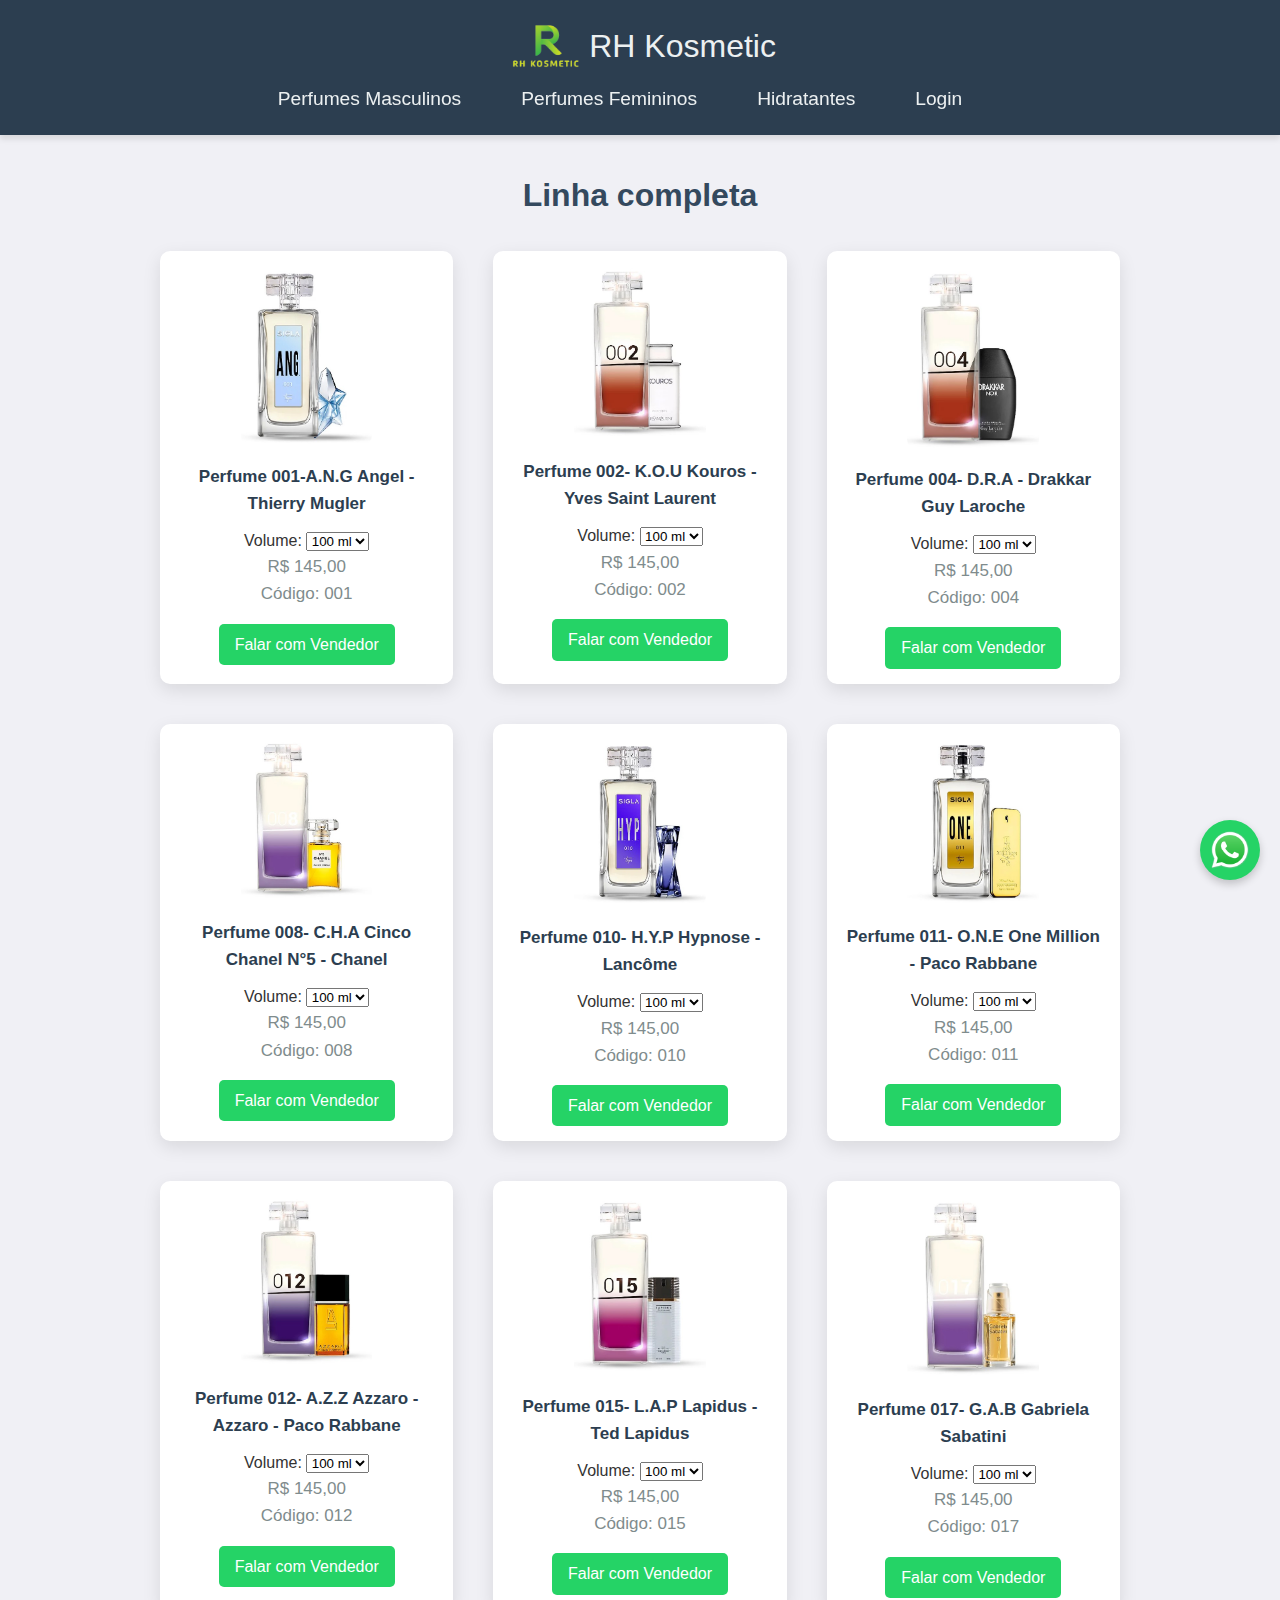
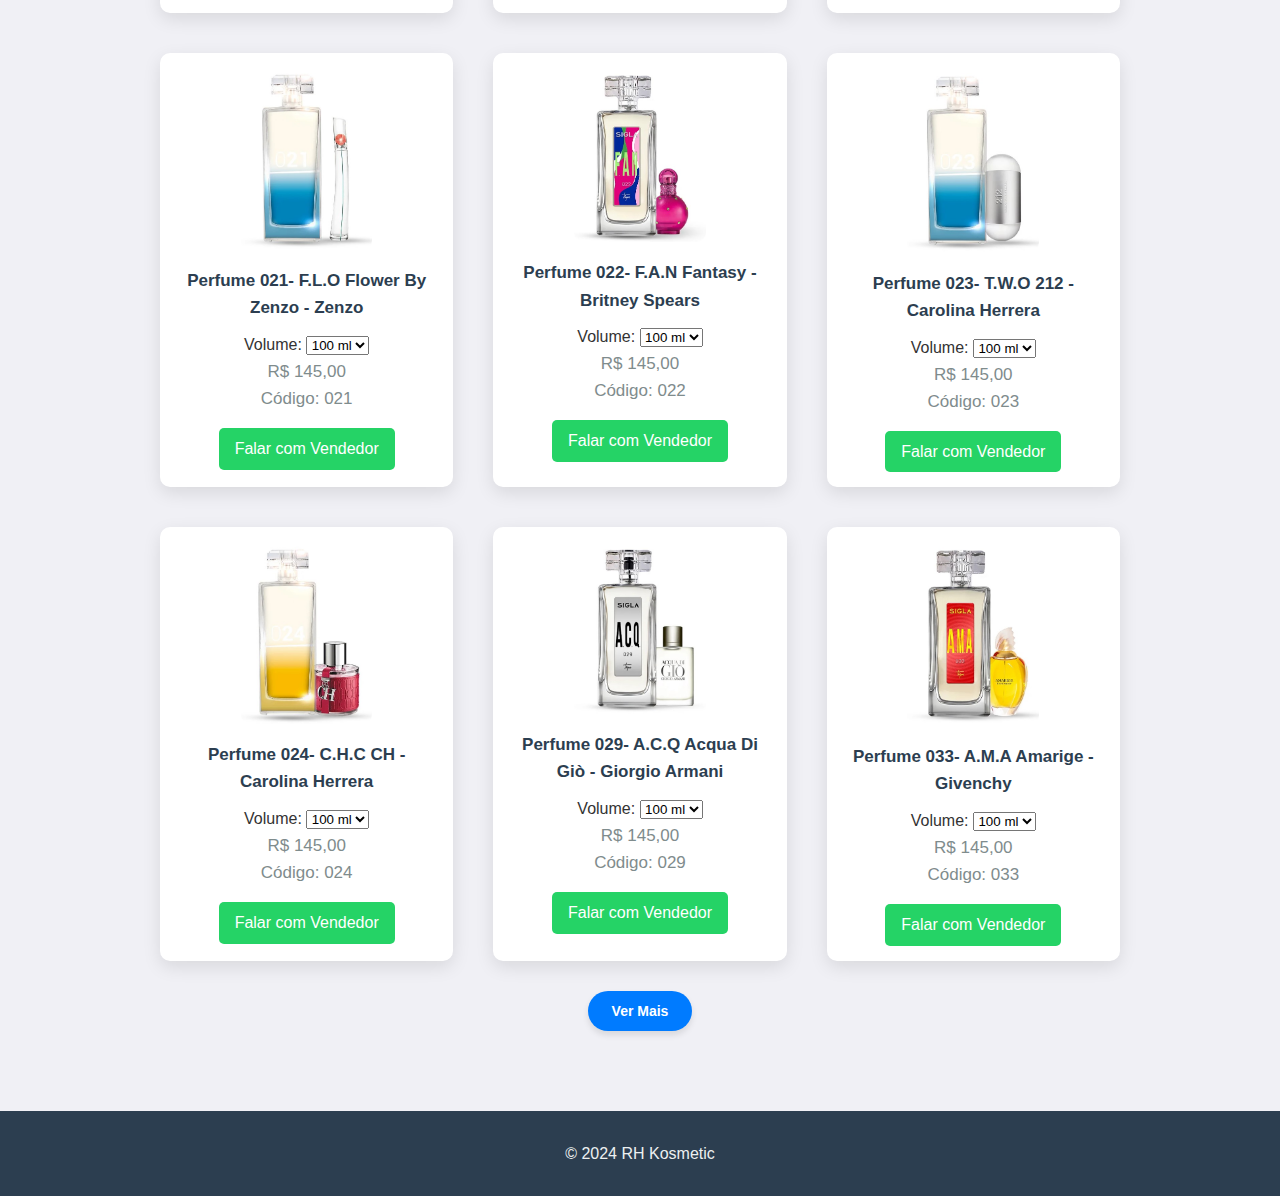
==== commit a6bff355: "Segunda etapa - Distinção de login Usuários/Admin" ====
--- a/src/main/resources/static/index.html
+++ b/src/main/resources/static/index.html
@@ -34,8 +34,13 @@
                 <li><a href="hidratantes.html" target="_blank">Hidratantes</a></li>
 
                 <li><a href="login.html" target="_blank">Login</a></li>
+
+                <li id="admin-link"></li>
+
+                <li id="logout-link" style="display: none;"><a href="/logout">Sair</a></li>
             </ul>
         </nav>
+        
     </header>
 
     <section id="mais-vendidos">
--- a/src/main/resources/static/css/style.css
+++ b/src/main/resources/static/css/style.css
@@ -5,6 +5,7 @@
     box-sizing: border-box;
     scroll-behavior: smooth; /* Suaviza a rolagem para as seções */
 }
+
 
 body, html {
     width: 100%;
@@ -389,10 +390,6 @@
     transform: scale(0.95);
 }
 
-#form-cadastro {
-    display: inline-block; /* Garante que o form fique compacto */
-}
-
 #mensagem {
     display: inline-block;
     vertical-align: top; /* Alinha com o topo do form */
